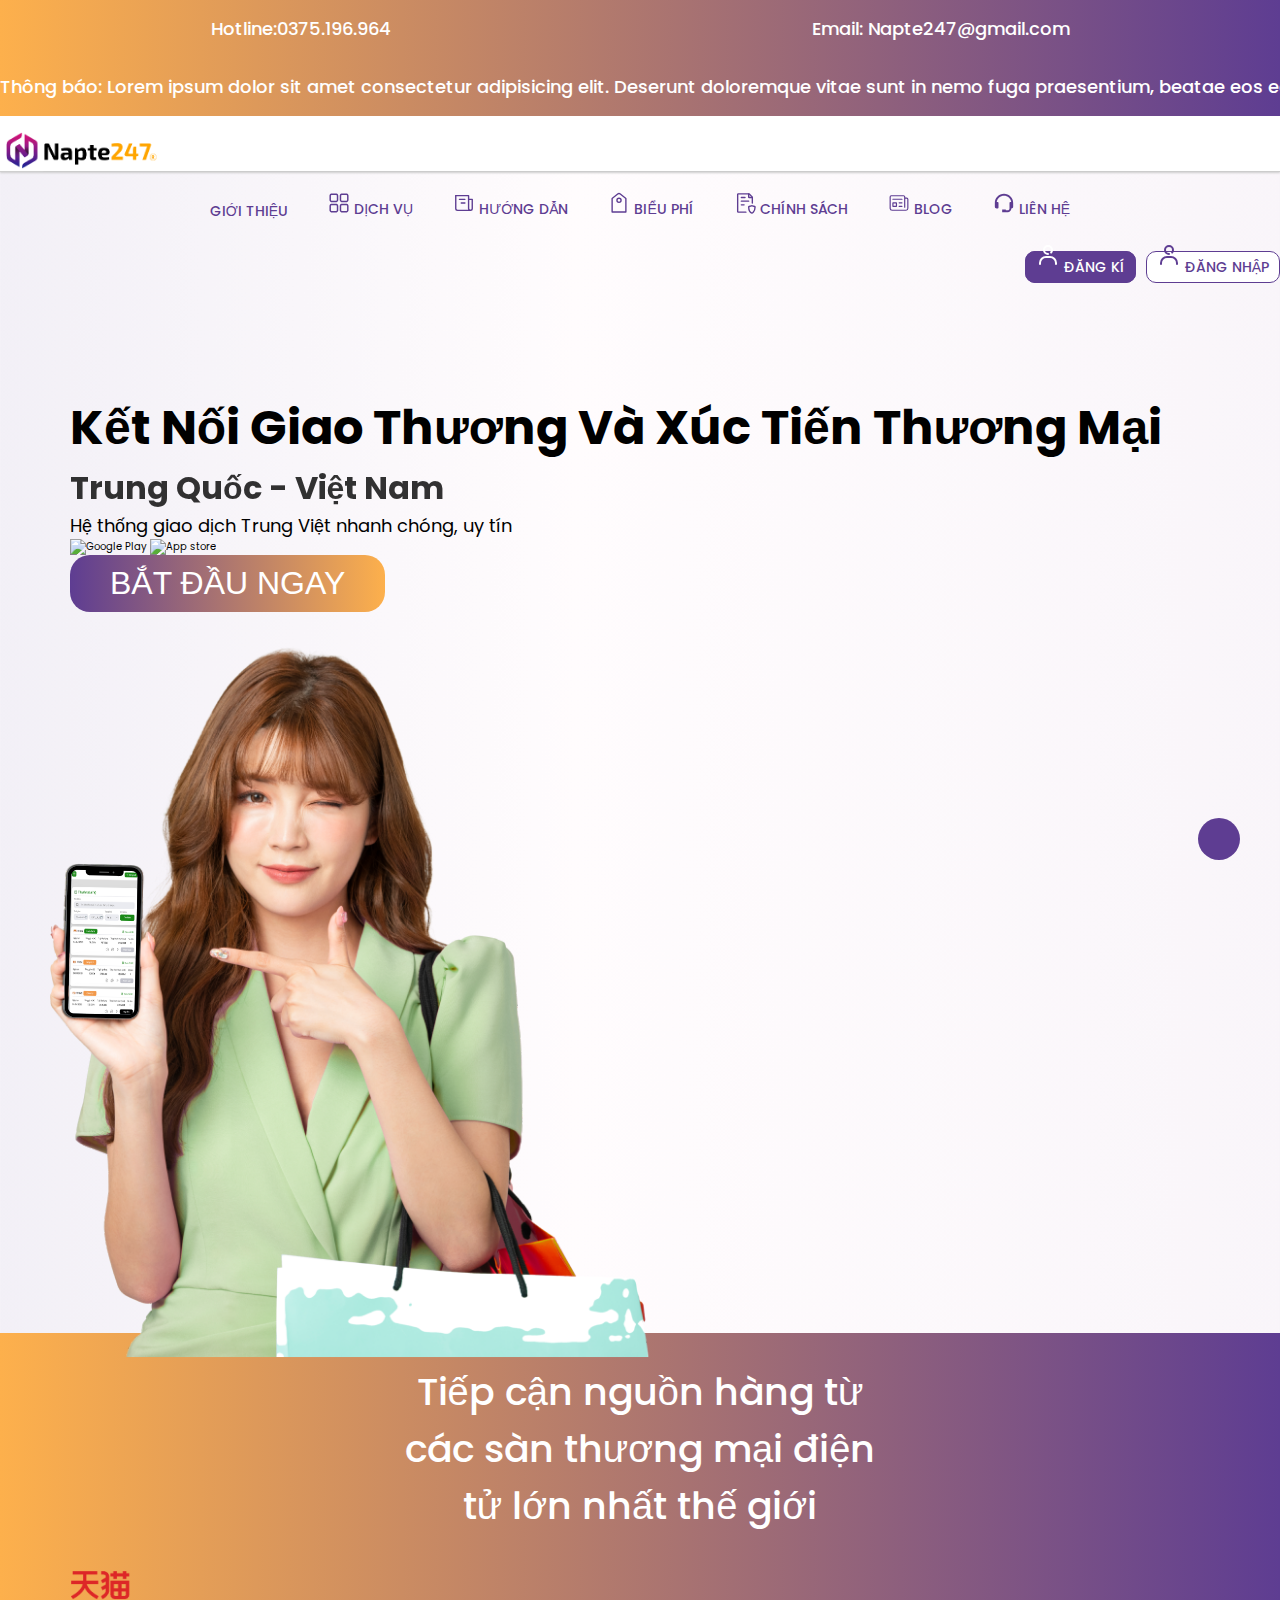
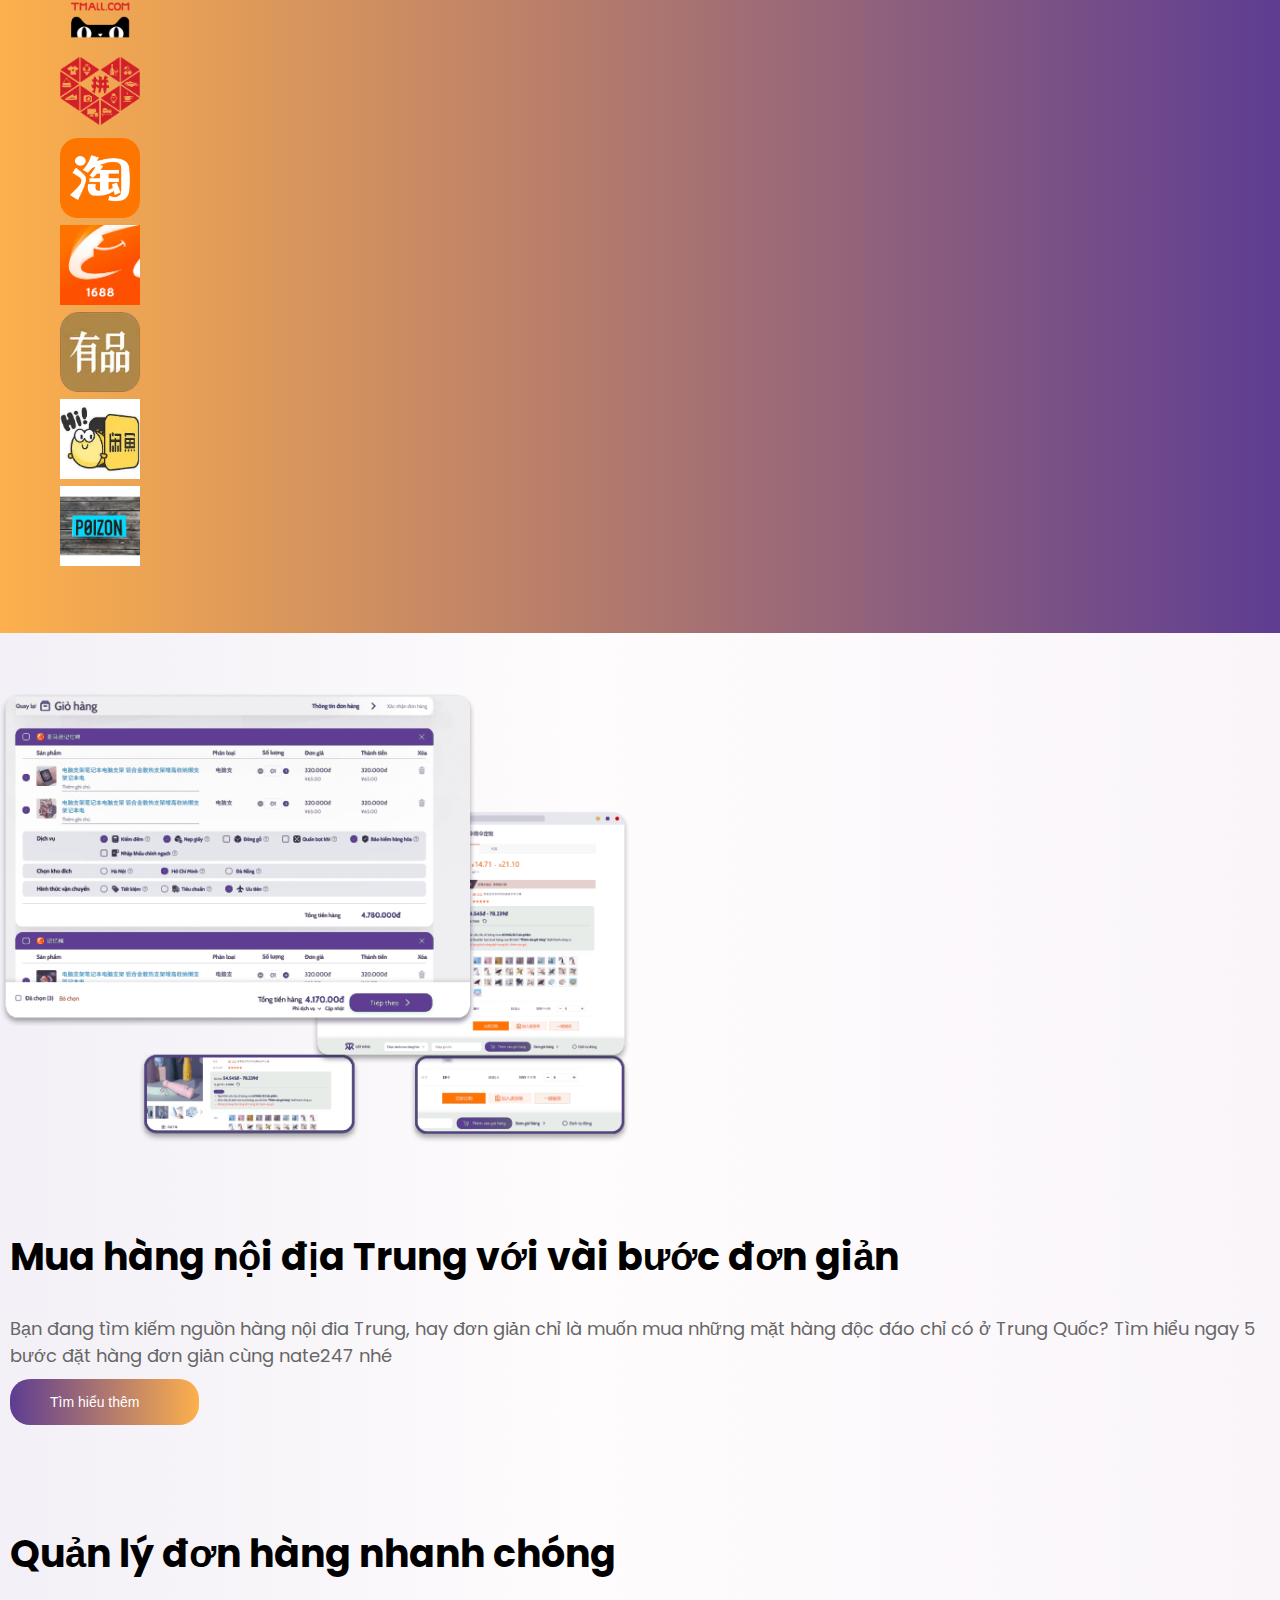
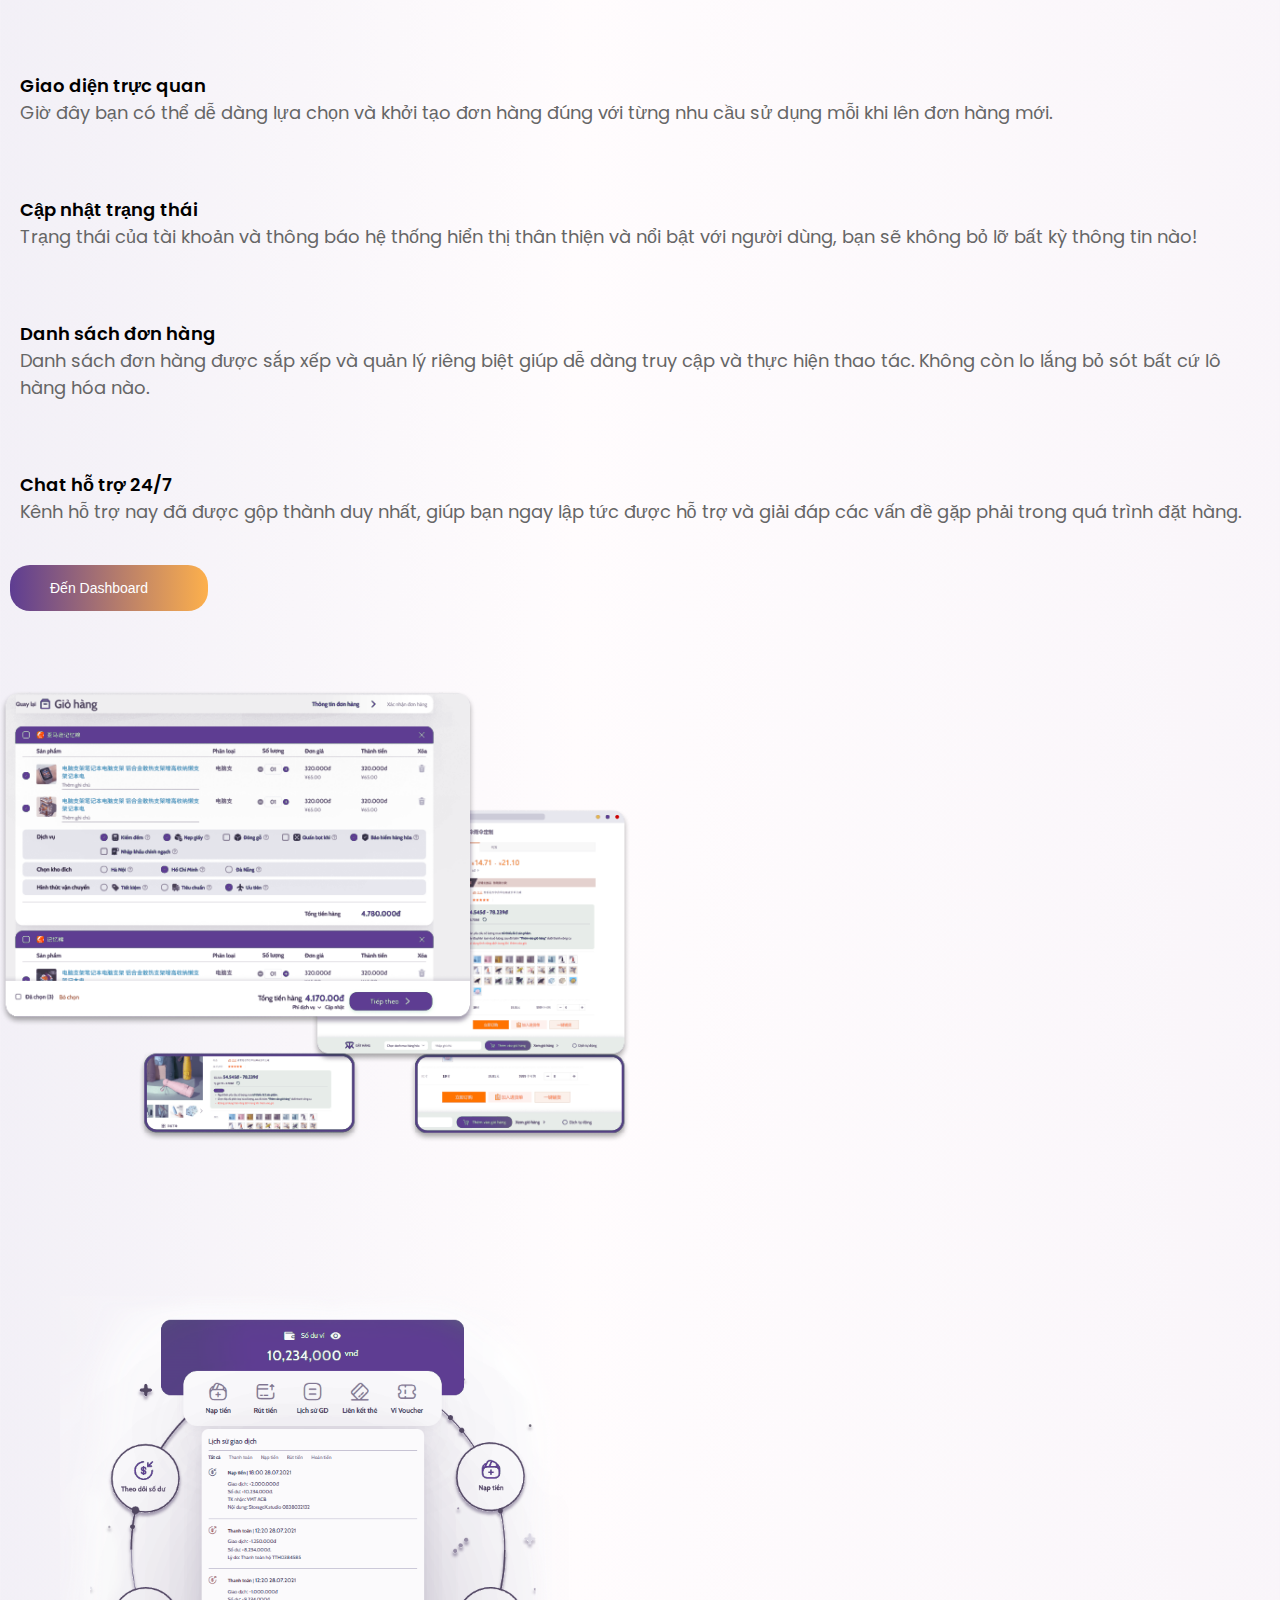
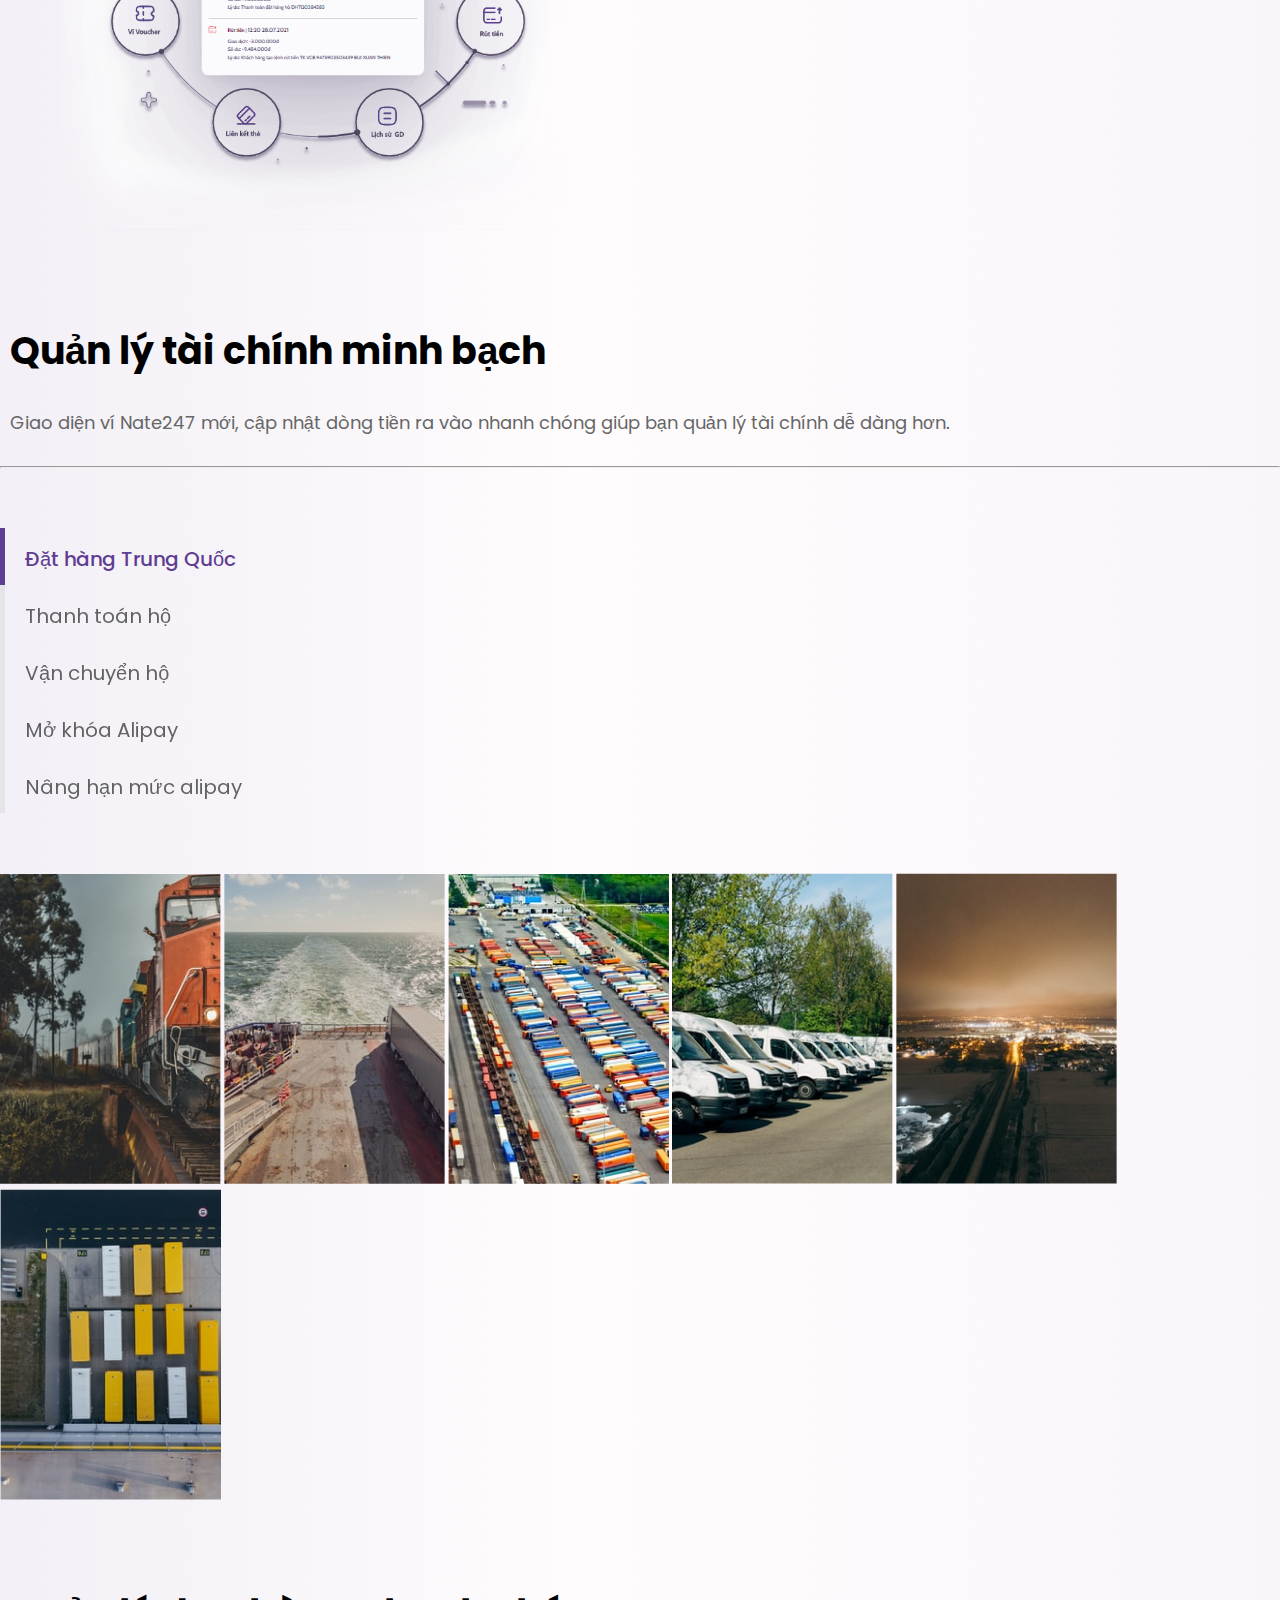
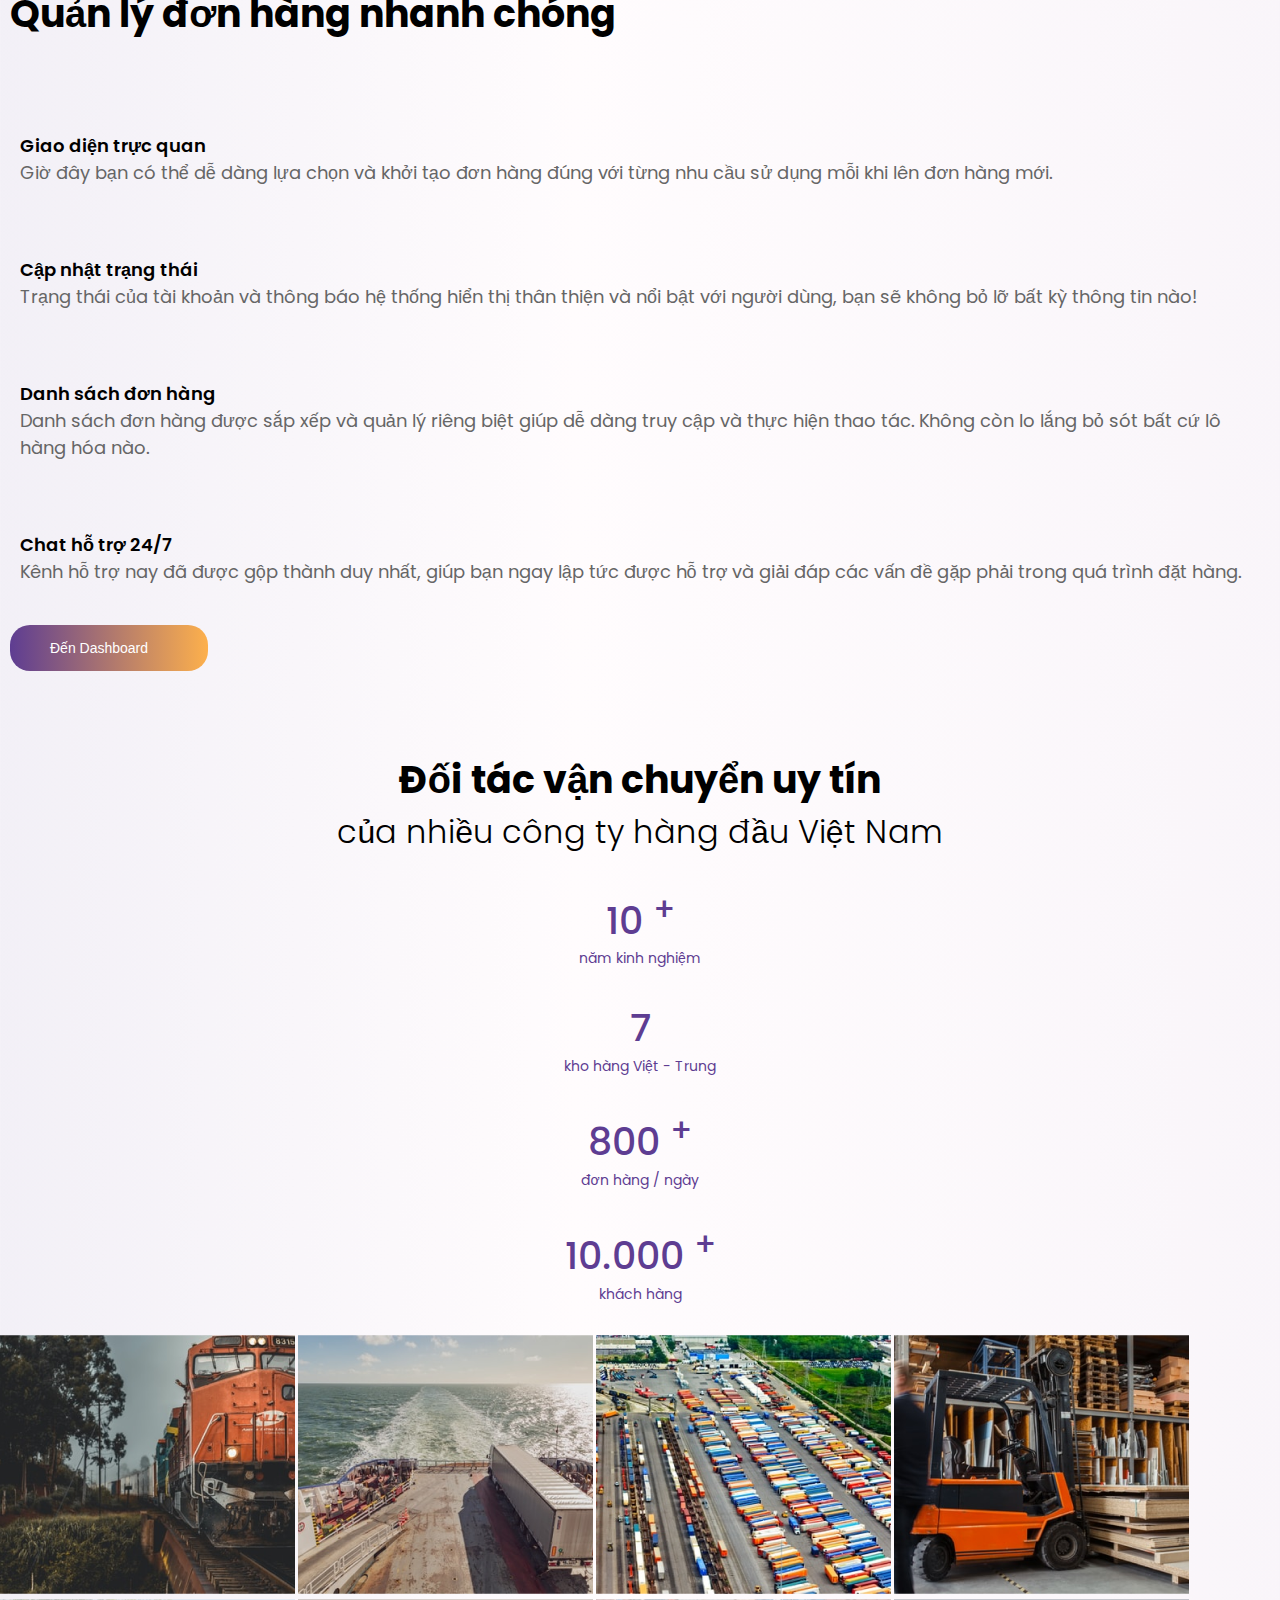
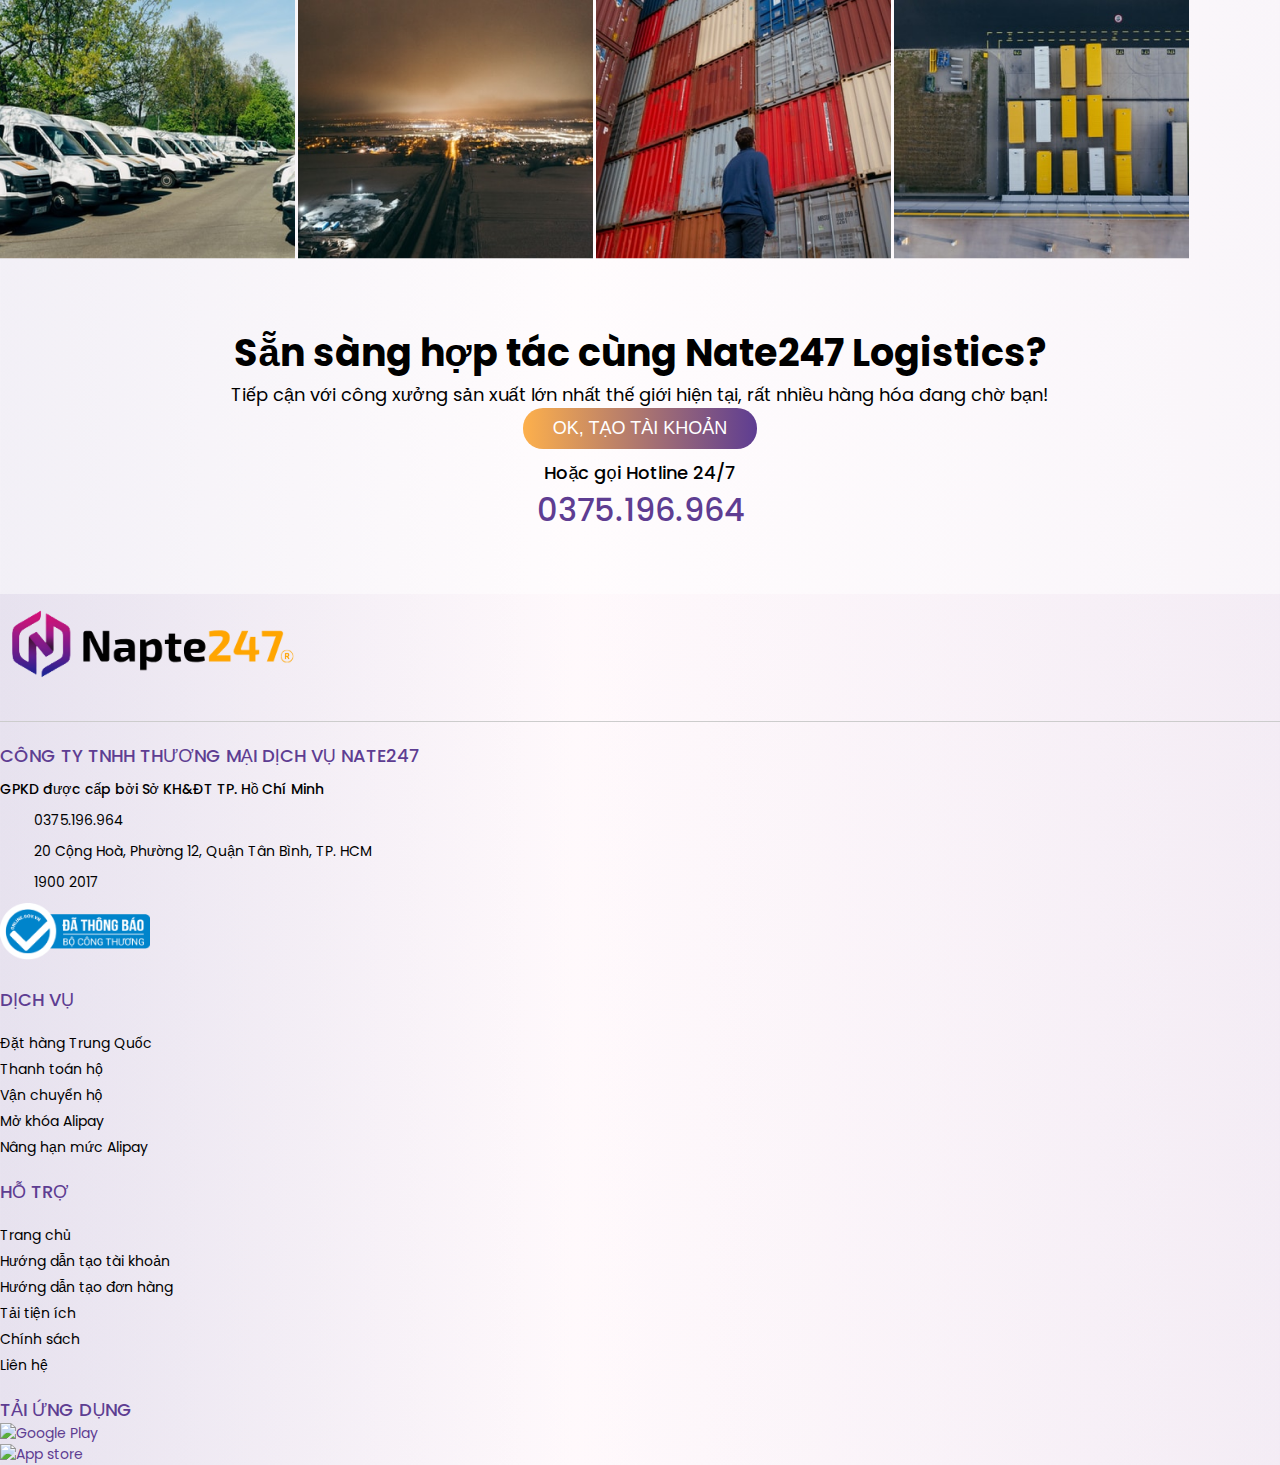
==== index.html @ e4c59990 "napte247" ====
<!DOCTYPE html>
<html lang="en">
<head>
    <meta charset="UTF-8">
    <meta name="viewport" content="width=device-width, initial-scale=1.0">
    <link rel="shortcut icon" href="/asset/img/favicon.svg" type="image/x-icon">
    <link href="https://cdn.jsdelivr.net/npm/bootstrap@5.0.2/dist/css/bootstrap.min.css" rel="stylesheet" integrity="sha384-EVSTQN3/azprG1Anm3QDgpJLIm9Nao0Yz1ztcQTwFspd3yD65VohhpuuCOmLASjC" crossorigin="anonymous">
    <link rel="stylesheet" href="https://cdnjs.cloudflare.com/ajax/libs/font-awesome/6.4.0/css/all.min.css" integrity="sha512-iecdLmaskl7CVkqkXNQ/ZH/XLlvWZOJyj7Yy7tcenmpD1ypASozpmT/E0iPtmFIB46ZmdtAc9eNBvH0H/ZpiBw==" crossorigin="anonymous" referrerpolicy="no-referrer" />
    <link rel="preconnect" href="https://fonts.googleapis.com">
    <link rel="preconnect" href="https://fonts.gstatic.com" crossorigin>
    <link href="https://fonts.googleapis.com/css2?family=Poppins:ital,wght@0,100;0,300;0,400;0,500;0,600;0,700;1,500;1,700&display=swap" rel="stylesheet">
    <link rel="stylesheet" href="asset/css/base.css">
    <link rel="stylesheet" href="asset/css/main.css">
    <link rel="stylesheet" href="asset/css/reponsive.css">
    <title>Napte 247</title>
</head>
<body>
    
        <header class="container-fluid">
            <div class="row">
                <div class="header__notification col-xl-4">    
                    <a class="header__sdt" href="tel:0375196964">Hotline:0375.196.964</a>
                    <a class="header__email" href="email:Napte247@gmail.com">Email: Napte247@gmail.com</a>
                </div> 
                <div class="header col-xl-8 ">
                    <div class="header__mess  ">
                        <div class="header__mess-title">
                            <span class="header__mess-icon"><i class="fa-solid fa-comment-dots fa-flip-horizontal"></i></span>
                            Thông báo:
                            <span id="header__mess-content">Lorem ipsum dolor sit amet consectetur adipisicing elit. Deserunt doloremque vitae sunt in nemo fuga praesentium, beatae eos eaque ab, quia inventore itaque incidunt impedit adipisci numquam id ipsa maiores ad enim delectus asperiores? Iste, fugiat. Ex voluptatum error, laboriosam incidunt harum iusto dolor accusamus tempora tenetur ut modi ipsam.</span>
                        </div>
                        
                    </div>
                    
                    
                </div>
                
            </div> 
                              
            </header>
            
                <nav class="container-fluid sticky-top pt-0">
                    <div class="row">
                        <div class="col-xl-2"> 
                            <a href="index.html" class="nav__logo ">
                                <img src="asset/img/Logo.svg" alt="Logo">
                            </a>
                        </div>
                        <div class="row div-nav col-xl-8" >
                            
                              <ul class="nav">
                                <li class="nav__list">
                                    <a href="#" class="nav__list-link">
                                        <span><i class="fa-solid fa-earth-americas"></i></span>
                                        <span>Giới Thiệu</span>
                                    </a>
                                </li>
                                <li class="nav__list">                  
                                    <a href="#" class="nav__list-link">
                                        <svg xmlns="http://www.w3.org/2000/svg" xmlns:xlink="http://www.w3.org/1999/xlink" aria-hidden="true" role="img" class="iconify iconify--radix-icons" width="1em" height="1em" preserveAspectRatio="xMidYMid meet" viewBox="0 0 15 15" data-icon="radix-icons:dashboard" data-inline="false" style="color:var(--primary-color); width: 22px; height: 22px;"><path fill="var(--primary-color)" fill-rule="evenodd" d="M2.8 1h-.05c-.229 0-.426 0-.6.041A1.5 1.5 0 0 0 1.04 2.15c-.04.174-.04.37-.04.6v2.5c0 .229 0 .426.041.6A1.5 1.5 0 0 0 2.15 6.96c.174.04.37.04.6.04h2.5c.229 0 .426 0 .6-.041A1.5 1.5 0 0 0 6.96 5.85c.04-.174.04-.37.04-.6v-2.5c0-.229 0-.426-.041-.6A1.5 1.5 0 0 0 5.85 1.04C5.676 1 5.48 1 5.25 1H2.8Zm-.417 1.014c.043-.01.11-.014.417-.014h2.4c.308 0 .374.003.417.014a.5.5 0 0 1 .37.37c.01.042.013.108.013.416v2.4c0 .308-.003.374-.014.417a.5.5 0 0 1-.37.37C5.575 5.996 5.509 6 5.2 6H2.8c-.308 0-.374-.003-.417-.014a.5.5 0 0 1-.37-.37C2.004 5.575 2 5.509 2 5.2V2.8c0-.308.003-.374.014-.417a.5.5 0 0 1 .37-.37ZM9.8 1h-.05c-.229 0-.426 0-.6.041A1.5 1.5 0 0 0 8.04 2.15c-.04.174-.04.37-.04.6v2.5c0 .229 0 .426.041.6A1.5 1.5 0 0 0 9.15 6.96c.174.04.37.04.6.04h2.5c.229 0 .426 0 .6-.041a1.5 1.5 0 0 0 1.11-1.109c.04-.174.04-.37.04-.6v-2.5c0-.229 0-.426-.041-.6a1.5 1.5 0 0 0-1.109-1.11c-.174-.04-.37-.04-.6-.04H9.8Zm-.417 1.014c.043-.01.11-.014.417-.014h2.4c.308 0 .374.003.417.014a.5.5 0 0 1 .37.37c.01.042.013.108.013.416v2.4c0 .308-.004.374-.014.417a.5.5 0 0 1-.37.37c-.042.01-.108.013-.416.013H9.8c-.308 0-.374-.003-.417-.014a.5.5 0 0 1-.37-.37C9.004 5.575 9 5.509 9 5.2V2.8c0-.308.003-.374.014-.417a.5.5 0 0 1 .37-.37ZM2.75 8h2.5c.229 0 .426 0 .6.041A1.5 1.5 0 0 1 6.96 9.15c.04.174.04.37.04.6v2.5c0 .229 0 .426-.041.6a1.5 1.5 0 0 1-1.109 1.11c-.174.04-.37.04-.6.04h-2.5c-.229 0-.426 0-.6-.041a1.5 1.5 0 0 1-1.11-1.109c-.04-.174-.04-.37-.04-.6v-2.5c0-.229 0-.426.041-.6A1.5 1.5 0 0 1 2.15 8.04c.174-.04.37-.04.6-.04Zm.05 1c-.308 0-.374.003-.417.014a.5.5 0 0 0-.37.37C2.004 9.425 2 9.491 2 9.8v2.4c0 .308.003.374.014.417a.5.5 0 0 0 .37.37c.042.01.108.013.416.013h2.4c.308 0 .374-.004.417-.014a.5.5 0 0 0 .37-.37c.01-.042.013-.108.013-.416V9.8c0-.308-.003-.374-.014-.417a.5.5 0 0 0-.37-.37C5.575 9.004 5.509 9 5.2 9H2.8Zm7-1h-.05c-.229 0-.426 0-.6.041A1.5 1.5 0 0 0 8.04 9.15c-.04.174-.04.37-.04.6v2.5c0 .229 0 .426.041.6a1.5 1.5 0 0 0 1.109 1.11c.174.041.371.041.6.041h2.5c.229 0 .426 0 .6-.041a1.5 1.5 0 0 0 1.109-1.109c.041-.174.041-.371.041-.6V9.75c0-.229 0-.426-.041-.6a1.5 1.5 0 0 0-1.109-1.11c-.174-.04-.37-.04-.6-.04H9.8Zm-.417 1.014c.043-.01.11-.014.417-.014h2.4c.308 0 .374.003.417.014a.5.5 0 0 1 .37.37c.01.042.013.108.013.416v2.4c0 .308-.004.374-.014.417a.5.5 0 0 1-.37.37c-.042.01-.108.013-.416.013H9.8c-.308 0-.374-.004-.417-.014a.5.5 0 0 1-.37-.37C9.004 12.575 9 12.509 9 12.2V9.8c0-.308.003-.374.014-.417a.5.5 0 0 1 .37-.37Z" clip-rule="evenodd"></path></svg>
                                        <span>Dịch Vụ</span>
                                    </a>
                                    <ul class="nav__list-down">
                                        <li class="nav__list-item"><a href="asset/page/dathangtq.html">Đặt Hàng Trung Quốc</a></li>
                                        <li class="nav__list-item"><a href="asset//page/thanhtoanho.html">Thanh Toán Hộ</a></li>
                                        <li class="nav__list-item"><a href="#">Vận Chuyển Hộ</a></li>
                                        <li class="nav__list-item"><a href="#">Mở Khóa Alipay</a></li>
                                        <li class="nav__list-item"><a href="#">Nâng hạn mức Alipay</a></li>
                                    </ul>
                                </li>
                                <li class="nav__list">
                                    <a href="#" class="nav__list-link">
                                        <svg xmlns="http://www.w3.org/2000/svg" xmlns:xlink="http://www.w3.org/1999/xlink" aria-hidden="true" role="img" class="iconify iconify--iconamoon" width="1em" height="1em" preserveAspectRatio="xMidYMid meet" viewBox="0 0 24 24" data-icon="iconamoon:news-light" data-inline="false" style="color:#fff; width: 22px; height: 22px;"><g fill="none" stroke="var(--primary-color)" stroke-linecap="round" stroke-linejoin="round" stroke-width="1.5"><path d="M3 4v14a2 2 0 0 0 2 2h14a2 2 0 0 0 2-2V8h-4"></path><path d="M3 4h14v14a2 2 0 0 0 2 2v0M13 8H7m6 4H9"></path></g></svg>
                                        <span>Hướng Dẫn</span>
                                    </a>
                                    <ul class="nav__list-down">
                                        <li class="nav__list-item"><a href="#">Sử Dụng Công Cụ Đặt Hàng</a></li>
                                        <li class="nav__list-item"><a href="#">Quy Trình Đặt Hàng</a></li>
                                        <li class="nav__list-item"><a href="#">Các Bước Thanh Toán Hộ</a></li>
                                    </ul>
                                </li>
                                <li class="nav__list">
                                    <a href="" class="nav__list-link">
                                        <svg xmlns="http://www.w3.org/2000/svg" xmlns:xlink="http://www.w3.org/1999/xlink" aria-hidden="true" role="img" class="iconify iconify--ep" width="1em" height="1em" preserveAspectRatio="xMidYMid meet" viewBox="0 0 1024 1024" data-icon="ep:price-tag" data-inline="false" style="color:var(--primary-color); width: 22px; height: 22px;"><path fill="var(--primary-color)" d="M224 318.336V896h576V318.336L552.512 115.84a64 64 0 0 0-81.024 0L224 318.336zM593.024 66.304l259.2 212.096A32 32 0 0 1 864 303.168V928a32 32 0 0 1-32 32H192a32 32 0 0 1-32-32V303.168a32 32 0 0 1 11.712-24.768l259.2-212.096a128 128 0 0 1 162.112 0z"></path><path fill="currentColor" d="M512 448a64 64 0 1 0 0-128a64 64 0 0 0 0 128zm0 64a128 128 0 1 1 0-256a128 128 0 0 1 0 256z"></path></svg>
                                        <span>Biểu Phí</span>
                                    </a>
                                    <ul class="nav__list-down">
                                        <li class="nav__list-item"><a href="#">Thanh Toán Hộ</a></li>
                                        <li class="nav__list-item"><a href="#">Vận Chuyển Hộ</a></li>
                                        <li class="nav__list-item"><a href="#">Phí Nẹp Giấy, Đóng Gỗ</a></li>
                                        <li class="nav__list-item"><a href="#">Phí Kiểm Đếm, Bảo Hiểm</a></li>
                                    </ul>
                                </li>
                                <li class="nav__list">
                                    <a href="" class="nav__list-link">
                                        <svg xmlns="http://www.w3.org/2000/svg" xmlns:xlink="http://www.w3.org/1999/xlink" aria-hidden="true" role="img" class="iconify iconify--iconoir" width="1em" height="1em" preserveAspectRatio="xMidYMid meet" viewBox="0 0 24 24" data-icon="iconoir:privacy-policy" data-inline="false" style="color:var(--primary-color); width: 22px; height: 22px;"><g fill="none" stroke="var(--primary-color)" stroke-linecap="round" stroke-linejoin="round" stroke-width="1.5"><path d="M20 12V5.749a.6.6 0 0 0-.176-.425l-3.148-3.148A.6.6 0 0 0 16.252 2H4.6a.6.6 0 0 0-.6.6v18.8a.6.6 0 0 0 .6.6H13M8 10h8M8 6h4m-4 8h3"></path><path d="M16 2v3.4a.6.6 0 0 0 .6.6H20m-.008 9.125l2.556.649c.266.068.453.31.445.584C22.821 22.116 19.5 23 19.5 23s-3.321-.884-3.493-6.642a.588.588 0 0 1 .445-.584l2.556-.649c.323-.082.661-.082.984 0Z"></path></g></svg>
                                        <span>Chính Sách</span>
                                    </a>
                                    <ul class="nav__list-down">
                                        <li class="nav__list-item"><a href="#">Chính Sách Vận Chuyển</a></li>
                                        <li class="nav__list-item"><a href="#">Chính Sách Thanh Toán Hộ</a></li>
                                        <li class="nav__list-item"><a href="#">Chính Sách Bảo Mật</a></li>
                                        <li class="nav__list-item"><a href="#">Chính Sách Đặt Hàng</a></li>
                                    </ul>
                                </li>
                                <li class="nav__list">
                                    <a href="" class="nav__list-link">
                                        <svg xmlns="http://www.w3.org/2000/svg" xmlns:xlink="http://www.w3.org/1999/xlink" aria-hidden="true" role="img" class="iconify iconify--fluent" width="1em" height="1em" preserveAspectRatio="xMidYMid meet" viewBox="0 0 28 28" data-icon="fluent:news-28-regular" data-inline="false" style="color:var(--primary-color); width: 22px; height: 22px;"><path fill="var(--primary-color)" d="M22.75 24H5.25a3.25 3.25 0 0 1-3.245-3.066L2 20.75V6.25a2.25 2.25 0 0 1 2.096-2.245L4.25 4h15.5a2.25 2.25 0 0 1 2.245 2.096L22 6.25V7h1.75a2.25 2.25 0 0 1 2.245 2.096L26 9.25v11.5a3.25 3.25 0 0 1-3.066 3.245L22.75 24H5.25h17.5Zm-17.5-1.5h17.5a1.75 1.75 0 0 0 1.744-1.607l.006-.143V9.25a.75.75 0 0 0-.648-.743L23.75 8.5H22v10.75a.75.75 0 0 1-.648.743L21.25 20a.75.75 0 0 1-.743-.648l-.007-.102v-13a.75.75 0 0 0-.648-.743L19.75 5.5H4.25a.75.75 0 0 0-.743.648L3.5 6.25v14.5a1.75 1.75 0 0 0 1.606 1.744l.144.006h17.5h-17.5Zm4.996-9.496c.69 0 1.25.56 1.25 1.25v3.496c0 .69-.56 1.25-1.25 1.25H6.75c-.69 0-1.25-.56-1.25-1.25v-3.496c0-.69.56-1.25 1.25-1.25h3.496ZM14.25 17.5h3.496a.75.75 0 0 1 .102 1.493l-.102.007H14.25a.75.75 0 0 1-.102-1.493l.102-.007h3.496h-3.496Zm-4.253-2.996H7V17.5h2.997v-2.996Zm4.253-1.5h3.496a.75.75 0 0 1 .102 1.493l-.102.007H14.25a.75.75 0 0 1-.102-1.494l.102-.006h3.496h-3.496ZM6.246 8.497h11.5a.75.75 0 0 1 .102 1.493l-.102.007h-11.5a.75.75 0 0 1-.101-1.493l.101-.007h11.5h-11.5Z"></path></svg>
                                        <span>Blog</span>
                                    </a>
                                </li>
                                <li class="nav__list">
                                    <a href="" class="nav__list-link">
                                        <svg xmlns="http://www.w3.org/2000/svg" xmlns:xlink="http://www.w3.org/1999/xlink" aria-hidden="true" role="img" class="iconify iconify--bx" width="1em" height="1em" preserveAspectRatio="xMidYMid meet" viewBox="0 0 24 24" data-icon="bx:support" data-inline="false" style="color:var(--primary-color); width: 22px; height: 22px;"><path fill="var(--primary-color)" d="M12 2C6.486 2 2 6.486 2 12v4.143C2 17.167 2.897 18 4 18h1a1 1 0 0 0 1-1v-5.143a1 1 0 0 0-1-1h-.908C4.648 6.987 7.978 4 12 4s7.352 2.987 7.908 6.857H19a1 1 0 0 0-1 1V18c0 1.103-.897 2-2 2h-2v-1h-4v3h6c2.206 0 4-1.794 4-4c1.103 0 2-.833 2-1.857V12c0-5.514-4.486-10-10-10z"></path></svg>
                                        <span>Liên Hệ</span>
                                    </a>
                                </li>   
                              </ul> 
                              </div>
                              <div class="nav-login col-xl-2">
                                  <div class="account-dk">
                                      <a><svg xmlns="http://www.w3.org/2000/svg" width="24" height="24" viewBox="0 0 24 24"><g fill="none" stroke="currentColor" stroke-dasharray="28" stroke-dashoffset="28" stroke-linecap="round" stroke-width="2"><path d="M4 21V20C4 16.6863 6.68629 14 10 14H14C17.3137 14 20 16.6863 20 20V21"><animate fill="freeze" attributeName="stroke-dashoffset" dur="0.4s" values="28;0"/></path><path d="M12 11C9.79086 11 8 9.20914 8 7C8 4.79086 9.79086 3 12 3C14.2091 3 16 4.79086 16 7C16 9.20914 14.2091 11 12 11Z"><animate fill="freeze" attributeName="stroke-dashoffset" begin="0.5s" dur="0.4s" values="28;0"/></path></g></svg>
                                          Đăng kí</a>
                                  </div>
                                  <div class="account-dn">
                                      
                                      <a>
                                        <svg xmlns="http://www.w3.org/2000/svg" width="24" height="24" viewBox="0 0 24 24"><g fill="none" stroke="currentColor" stroke-dasharray="28" stroke-dashoffset="28" stroke-linecap="round" stroke-width="2"><path d="M4 21V20C4 16.6863 6.68629 14 10 14H14C17.3137 14 20 16.6863 20 20V21"><animate fill="freeze" attributeName="stroke-dashoffset" dur="0.4s" values="28;0"/></path><path d="M12 11C9.79086 11 8 9.20914 8 7C8 4.79086 9.79086 3 12 3C14.2091 3 16 4.79086 16 7C16 9.20914 14.2091 11 12 11Z"><animate fill="freeze" attributeName="stroke-dashoffset" begin="0.5s" dur="0.4s" values="28;0"/></path></g></svg>
                                          Đăng Nhập</a>
                                  </div>
                        </div>
                    </div>
                    
                    
                  </nav>
        
        
        <section class="sec-banner">
            <div class="container">
                <div class="row">
                    <div class="col-xl-6  col-sm-12 banner-content ">
                        <h1 class="mt-5 fw-bold"> Kết Nối Giao Thương Và Xúc Tiến Thương Mại</h1>
                        <h3 class="mt-3">Trung Quốc - Việt Nam</h3>
                        <p>Hệ thống giao dịch Trung Việt nhanh chóng, uy tín</p>
                        <div class="my-4">
                            <img src="https://static.vecteezy.com/system/resources/previews/012/871/364/original/google-play-store-download-button-in-white-colors-download-on-the-google-play-store-free-png.png" alt="Google Play">
                            <img src="https://static.vecteezy.com/system/resources/previews/012/871/374/non_2x/app-store-download-button-in-white-colors-download-on-the-apple-app-store-free-png.png" alt="App store">
                        </div>
                        <button>Bắt Đầu Ngay <i class="fa-solid fa-arrow-right"></i></button>
                    </div>
                    <div class="col-xl-6 col-sm-12 banner-img p-5">
                        <img src="/asset/img/sec-banener.svg" alt="banner image">
                    </div>
                </div>
            </div>
            
        </section>
        <section class="sec-partner">
            <div class="container ">
                <div class="row">
                    <h2>Tiếp cận nguồn hàng từ các sàn thương mại điện tử lớn nhất thế giới</h2>                  
                </div>
                <ul class="row sec-partner-ct">
                    <li class="col-xl-1  "><a href="#"><img src="/asset/img/sec-partner/36148500-2b70-4d24-a7b1-c79c8afa930e7685b704-3e70-4bee-a435-5d4269665078.png" alt=""></a></li>
                    <li class="col-xl-1  "><a href="#"><img src="asset/img/sec-partner/39604aa9-0e44-47dc-a2e4-a6864c50ef90762f101d-f8bc-4efa-917a-fd638d87e2aa.png" alt=""></a></li>
                    <li class="col-xl-1  "><a href="#"><img src="asset/img/sec-partner/4b1b7b2f-6900-46b5-a6f8-5bf35c91c3738fd7d909-91d2-405f-b2a7-b242757df3a0.png" alt=""></a></li>
                    <li class="col-xl-1  "><a href="#"><img src="asset/img/sec-partner/637689d1-cf20-48fa-9cfb-d6ddd62c5b770d377e2c-9b7a-4b4f-aa3b-ba3bb19709f1.png" alt=""></a></li>
                    <li class="col-xl-1  "><a href="#"><img src="asset/img/sec-partner/77aa06cf-979c-44a5-8324-5666055d607c94d935bd-99d2-4094-b450-11cc8313b0dc.png" alt=""></a></li>
                    <li class="col-xl-1  "><a href="#"><img src="asset/img/sec-partner/f655f30b-7197-420a-8af8-7c1601deaa23c6d59526-c51c-4b9f-a896-aa61cd3f2888.jpeg" alt=""></a></li>
                    <li class="col-xl-1  "><a href="#"><img src="asset/img/sec-partner/fd2aa688-e73c-44cf-8d1f-ee550b56a0ede90a2d46-e9a5-4b0f-873b-287b9d974bd6.jpeg" alt=""></a></li>
                </ul>
            </div>
        </section>

        <section class="sec-quanli">
            <div class="container">
                <div class="row">
                    <div class="col-xl-5 sec-img">
                        <img src="asset/img/sec-quanli.webp" alt="">
                    </div>
                    <div class="col-xl-2"></div>
                    <div class="col-xl-5 sec-content">
                        <h2>Mua hàng nội địa Trung với vài bước đơn giản</h2>
                        <p>Bạn đang tìm kiếm nguồn hàng nội đia Trung, hay đơn giản chỉ là muốn mua những mặt hàng độc đáo chỉ có ở Trung Quốc? Tìm hiểu ngay 5 bước đặt hàng đơn giản cùng nate247 nhé</p>
                        <button>Tìm hiểu thêm <i class="fa-solid fa-chevron-right"></i></button>
                    </div>
                </div>
                <div class="row">
                    <div class="sec-content col-xl-6">
                        <h2>Quản lý đơn hàng nhanh chóng</h2>
                        <div class="sec-content-item">
                            <ul class="row">
                                <li class="col-xl-6">Giao diện trực quan
                                    <p>Giờ đây bạn có thể dễ dàng lựa chọn và khởi tạo đơn hàng đúng với từng nhu cầu sử dụng mỗi khi lên đơn hàng mới.</p>
                                </li>
                                <li class="col-xl-6">Cập nhật trạng thái
                                    <p>Trạng thái của tài khoản và thông báo hệ thống hiển thị thân thiện và nổi bật với người dùng, bạn sẽ không bỏ lỡ bất kỳ thông tin nào!</p>
                                </li>
                                <li class="col-xl-6">Danh sách đơn hàng
                                    <p>Danh sách đơn hàng được sắp xếp và quản lý riêng biệt giúp dễ dàng truy cập và thực hiện thao tác. Không còn lo lắng bỏ sót bất cứ lô hàng hóa nào.</p>
                                </li>
                                <li class="col-xl-6">Chat hỗ trợ 24/7
                                    <p>Kênh hỗ trợ nay đã được gộp thành duy nhất, giúp bạn ngay lập tức được hỗ trợ và giải đáp các vấn đề gặp phải trong quá trình đặt hàng.</p>
                                </li>
                            </ul>
                        </div>
                    <button>Đến Dashboard<i class="fa-solid fa-chevron-right"></i></button>

                    </div>
                    <div class="col-xl-1"></div>
                    <div class="col-xl-5 sec-img" >
                        <img src="asset/img/sec-quanli.webp" alt="">
                    </div>
                </div>
                <div class="row">
                    <div class="col-xl-5 sec-img">
                        <img src="asset/img/New Project.png" alt="">
                    </div>
                    <div class="col-xl-2"></div>
                    <div class="col-xl-5 mx-0 my-auto sec-content">
                        <h2>Quản lý tài chính minh bạch</h2>
                        <p>Giao diện ví Nate247 mới, cập nhật dòng tiền ra vào nhanh chóng giúp bạn quản lý tài chính dễ dàng hơn.</p>
                    </div>               
                </div>
            </div>

        </section>
        <hr>

        <div class="sec-dv-tabs">
            <div class="row">
                <div class="tabs col-xl-6 col-sm-12">
                    <div class="tab-item active">
                      Đặt hàng Trung Quốc
                      
                    </div>
                    <div class="tab-item">
                      Thanh toán hộ
                      
                    </div>
                    <div class="tab-item">
                        Vận chuyển hộ
                        
                    </div>
                    <div class="tab-item">
                        Mở khóa Alipay
                     </div>   
                    <div class="tab-item">
                        
                        Nâng hạn mức alipay
                  </div>
    
                  <div class="tab-content col-xl-6 col-sm-12">
                    <div class="tab-pane active">
                        <img src="asset/img/Logo.svg" alt="">
                      <p>Napte247 - đối tác đáng tin cậy của bạn trong việc nhập hàng Trung Quốc và vận chuyển về Việt Nam. Với dịch vụ đặt hàng từ các trang thương mại điện tử hàng đầu như Taobao, 1688, Tmall và nhiều trang nội địa khác, chúng tôi cam kết giúp bạn tiết kiệm chi phí và thời gian. Hãy liên hệ ngay với chúng tôi để được tư vấn và hỗ trợ!</p>
                    </div>
                    <div class="tab-pane">
                        <img src="asset/img/Logo.svg" alt="">
                      <p>Với Napte247, bạn có thể nạp tiền vào Alipay, Wechat, QQ, ngân hàng Trung Quốc và thanh toán hộ cho Taobao, 1688, Tmall một cách dễ dàng và tiện lợi. Bên cạnh đó, chúng tôi còn cung cấp dịch vụ mua tiền nhân dân tệ với tỉ giá cao nhất, giúp bạn tiết kiệm chi phí. Hãy liên hệ với chúng tôi để được hỗ trợ nhanh chóng và chuyên nghiệp</p>
                    </div>
                    <div class="tab-pane">
                        <img src="asset/img/Logo.svg" alt="">
                      <p>Lorem, ipsum dolor sit amet consectetur adipisicing elit. Iusto repellendus blanditiis quibusdam nihil quod recusandae. Magni sapiente rem excepturi culpa error repudiandae amet? Vitae, eos? Reprehenderit rerum explicabo temporibus esse fugit at suscipit, nam dolor, ad beatae laudantium expedita consequatur corrupti mollitia adipisci nobis. Autem optio illum ullam aliquid dolorem.</p>
                    </div>
                    <div class="tab-pane">
                        <img src="asset/img/Logo.svg" alt=""> 
                      <p>Lorem, ipsum dolor sit amet consectetur adipisicing elit. Iusto repellendus blanditiis quibusdam nihil quod recusandae. Magni sapiente rem excepturi culpa error repudiandae amet? Vitae, eos? Reprehenderit rerum explicabo temporibus esse fugit at suscipit, nam dolor, ad beatae laudantium expedita consequatur corrupti mollitia adipisci nobis. Autem optio illum ullam aliquid dolorem.</p>
                    </div>
                    <div class="tab-pane">
                        <img src="asset/img/Logo.svg" alt="">
                        <p>Lorem, ipsum dolor sit amet consectetur adipisicing elit. Iusto repellendus blanditiis quibusdam nihil quod recusandae. Magni sapiente rem excepturi culpa error repudiandae amet? Vitae, eos? Reprehenderit rerum explicabo temporibus esse fugit at suscipit, nam dolor, ad beatae laudantium expedita consequatur corrupti mollitia adipisci nobis. Autem optio illum ullam aliquid dolorem.</p>
                      </div>
                  </div>
            </div>
            <div class="tab-bg">
                <div class="tab-item-img">
                    <img src="asset/img/dv/1 (1).svg" alt="">
                  </div>
                  <div class="tab-item-img">                      
                    <img src="asset/img/dv/2 (1).svg" alt="">
                </div>
                <div class="tab-item-img">                        
                    <img src="asset/img/dv/3.svg" alt="">
                </div>
                <div class="tab-item-img">                        
                    <img src="asset/img/dv/4.svg" alt="">
                </div>
                <div class="tab-item-img">                        
                    <img src="asset/img/dv/5.svg" alt="">
                </div>
            </div>
            </div>
        </div>

        <section class="sec-quanli">
            <div class="container">

                <div class="row">
                    <div class="col-xl-7">
                        <div class="why-img">
                            <img src="asset/img/why/why-01.webp" alt="">
                            <img src="asset/img/why/why-02.webp" alt="">
                            <img src="asset/img/why/why-03.webp" alt="">
                            <img src="asset/img/why/why-04.webp" alt="">
                            <img src="asset/img/why/why-05.webp" alt="">
                            <img src="asset/img/why/why-06.webp" alt="">
                        </div>
                    </div>

                    <div class="col-xl-5 sec-content">
                        <h2>Quản lý đơn hàng nhanh chóng</h2>
                        <div class="sec-content-item">
                            <ul class="row">
                                <li class="col-xl-6">Giao diện trực quan
                                    <p>Giờ đây bạn có thể dễ dàng lựa chọn và khởi tạo đơn hàng đúng với từng nhu cầu sử dụng mỗi khi lên đơn hàng mới.</p>
                                </li>
                                <li class="col-xl-6">Cập nhật trạng thái
                                    <p>Trạng thái của tài khoản và thông báo hệ thống hiển thị thân thiện và nổi bật với người dùng, bạn sẽ không bỏ lỡ bất kỳ thông tin nào!</p>
                                </li>
                                <li class="col-xl-6">Danh sách đơn hàng
                                    <p>Danh sách đơn hàng được sắp xếp và quản lý riêng biệt giúp dễ dàng truy cập và thực hiện thao tác. Không còn lo lắng bỏ sót bất cứ lô hàng hóa nào.</p>
                                </li>
                                <li class="col-xl-6">Chat hỗ trợ 24/7
                                    <p>Kênh hỗ trợ nay đã được gộp thành duy nhất, giúp bạn ngay lập tức được hỗ trợ và giải đáp các vấn đề gặp phải trong quá trình đặt hàng.</p>
                                </li>
                            </ul>
                        </div>
                    <button>Đến Dashboard<i class="fa-solid fa-chevron-right"></i></button>
                    </div>
                </div>
            </div>
        </section>

        <section class="sec-visao container">
            <div class="row visao-title">
                <h2>Đối tác vận chuyển uy tín</h2>
                <p>của nhiều công ty hàng đầu Việt Nam</p>
            </div>
            <div class="row">
                <div class="col-3">
                    <div class="block-item">
                        <i class="fa-regular fa-gem"></i>
                        <p class="text-visao">
                            <span>10</span>
                            <sup>+</sup>
                        </p>
                        <p>năm kinh nghiệm</p>
                    </div>
                </div>
                <div class="col-3">
                    <div class="block-item">
                        <i class="fa-solid fa-warehouse"></i>
                        <p class="text-visao">
                            <span>7</span>
                        </p>
                        <p>kho hàng Việt - Trung</p>
                    </div>
                </div>
                <div class="col-3">
                    <div class="block-item">
                        <i class="fa-solid fa-receipt"></i>
                        <p class="text-visao">
                            <span>800</span>
                            <sup>+</sup>
                        </p>
                        <p>đơn hàng / ngày</p>
                    </div>
                </div>
                <div class="col-3">
                    <div class="block-item">
                        <i class="fa-regular fa-user"></i>
                        <p class="text-visao">
                            <span>10.000</span>
                            <sup>+</sup>
                        </p>
                        <p>khách hàng</p>
                    </div>
                </div>
            </div>
            <div class="visao-img row overflow-hidden">
                <img src="asset/img/visao/gallery-01.webp" alt="" class="col-xl-3 p-0">
                <img src="asset/img/visao/gallery-02.webp" alt="" class="col-xl-3 p-0">
                <img src="asset/img/visao/gallery-03.webp" alt="" class="col-xl-3 p-0">
                <img src="asset/img/visao/gallery-04.webp" alt="" class="col-xl-3 p-0">
                <img src="asset/img/visao/gallery-05.webp" alt="" class="col-xl-3 p-0">
                <img src="asset/img/visao/gallery-06.webp" alt="" class="col-xl-3 p-0">
                <img src="asset/img/visao/gallery-07.webp" alt="" class="col-xl-3 p-0">
                <img src="asset/img/visao/gallery-08.webp" alt="" class="col-xl-3 p-0">
            </div>
        </section>
    
        <section class="sec-lienhe mx-auto">
            <h2>Sẵn sàng hợp tác cùng Nate247 Logistics?</h2>
            <p>Tiếp cận với công xưởng sản xuất lớn nhất thế giới hiện tại, rất nhiều hàng hóa đang chờ bạn!</p>
            <button>OK, TẠO TÀI KHOẢN</button>
            <h3>Hoặc gọi Hotline 24/7</h3>
            <a href="tel:0375196964">0375.196.964</a>
        </section>
    
    
    <footer class="container-fluid">
        <div class="footer">
            <div class="row footer-header">
                <a href="#" class="col-xl-6 col-sm-12 footer-logo"><img src="asset/img/Logo.svg" alt="Logo nate247"></a>
                <div class="col-xl-4"></div>
                <ul class="col-xl-2 favicon-footer">
                    <li><a href="#"></a><i class="fa-brands fa-facebook"></i></li>
                    <li><a href="#"></a><i class="fa-brands fa-instagram"></i></li>
                    <li><a href="#"></a><i class="fa-brands fa-tiktok"></i></li>
                    <li><a href="#"></a><i class="fa-brands fa-youtube"></i></li>
                </ul>
            </div>
            <div class="row">           
                <ul class="col-xl-4 col-sm-12 footer-compady">
                    CÔNG TY TNHH THƯƠNG MẠI DỊCH VỤ NATE247
                    <li>GPKD được cấp bởi Sở KH&ĐT TP. Hồ Chí Minh</li>
                    <li>
                        <div>
                            <i class="fa-regular fa-file-lines"></i>
                        </div>
                        <span>0375.196.964</span>
                    </li>
                    <li>
                        <div>
                            <i class="fa-regular fa-map"></i>
                        </div>
                        <span>20 Cộng Hoà, Phường 12, Quận Tân Bình, TP. HCM</span>
                    </li>
                    <li>
                        <div>
                            <i class="fa-light fa-phone"></i>
                        </div>
                        <span>1900 2017</span>
                    </li>
                    <li><img src="asset/img/bct-logo.png" alt="Bộ Công Thương"  class="bct-img"></li>
                </ul>
                <ul class="col-xl-2  col-sm-3 footer-list">
                    DỊCH VỤ
                    <li>Đặt hàng Trung Quốc</li>
                    <li>Thanh toán hộ</li>
                    <li>Vận chuyển hộ</li>
                    <li>Mở khóa Alipay</li>
                    <li>Nâng hạn mức Alipay</li>
                </ul>
                <ul class="col-xl-2 col-sm-3 footer-list">
                    HỖ TRỢ
                    <li>Trang chủ</li>
                    <li>Hướng dẫn tạo tài khoản</li>
                    <li>Hướng dẫn tạo đơn hàng</li>
                    <li>Tải tiện ích</li>
                    <li>Chính sách</li>
                    <li>Liên hệ</li>
                </ul>
                <div class="qr-footer col-xl-2 col-sm-3">
                    TẢI ỨNG DỤNG
                    <img src="https://placehold.co/200" alt="">
                </div>
                <ul class="col-xl-2 col-sm-3 app-footer">  
                    <li>
                        <img src="https://static.vecteezy.com/system/resources/previews/012/871/364/original/google-play-store-download-button-in-white-colors-download-on-the-google-play-store-free-png.png" alt="Google Play">
                    </li>
                    <li>
                        <img src="https://static.vecteezy.com/system/resources/previews/012/871/374/non_2x/app-store-download-button-in-white-colors-download-on-the-apple-app-store-free-png.png" alt="App store">
                    </li>
                </ul>
            
            </div>
        </div>

    </footer>
    
    <div class="container ">
        <a  href="#" class="ontop-btn "><i class="fa-solid fa-arrow-up"></i></a>
    </div>
    <script src="https://cdn.jsdelivr.net/npm/bootstrap@5.0.2/dist/js/bootstrap.bundle.min.js" integrity="sha384-MrcW6ZMFYlzcLA8Nl+NtUVF0sA7MsXsP1UyJoMp4YLEuNSfAP+JcXn/tWtIaxVXM" crossorigin="anonymous"></script>    <script src="asset/JavaScript/main.js"></script>
    
</body>
</html>
---- asset/css/base.css ----
* {
    padding: 0;
    margin: 0;
    box-sizing: border-box;
    
}

html {
    font-family: 'Poppins', sans-serif;
    font-size: 62.5%;
}

:root {
    --primary-color: #5e3d92;
}

body {
    background: rgb(94,61,146);
    background: linear-gradient(90deg, rgba(94,61,146,0.08) 0%, rgba(255,215,233,0.08) 45%, rgba(180,131,188,0.08) 100%);
    max-width: 100vw;
    
}


a {
    font-size: 1.8rem;
    color: var(--primary-color);
    text-decoration: none;
    cursor: pointer;
}

a:hover {
    color: var(--primary-color);
    opacity: 0.7;
}

ul {
    padding-left: 0;
    list-style: none;
}

.sec-dv-tabs {
    width: 1366px;
    margin: 0 auto;
    margin-top: 60px;
    position: relative;
}
.tabs {
    display: flex;
    flex-direction: column;
  }
  .tabs .line {
    position: absolute;
    left: 0;
    top: 0;
    width: 0;
    height: 6px;
    /* background-color: #000000; */
    transition: all 0.2s ease;
  }
  .tab-item {
    min-width: 80px;
    padding: 16px 20px 11px 20px;
    font-size: 20px;
    text-align: left;
    color: #000;
    border-left: 5px solid #ddd;
    opacity: 0.6;
    cursor: pointer;
    transition: all 0.5s ease;

  }

  .tab-item-img {
    position: absolute;
    top :0;
    right: 0;
  }
  .tab-item-img img {
    width: 200px;margin: 5px;
  }
  
  .tab-item:hover {
    opacity: 1;
    color: #5e3d92;
    font-weight: 500;
    /* border-color: var(--primary-color); */
  }
  .tab-item.active {
    opacity: 1;
    border-left-color: #5e3d92;
    color: #5e3d92;
    font-weight: 500;
  }
  .tab-content {
    padding: 28px 0;
    display: none;
  }

  .tab-bg {
    background-image: url("/asset/img/dvbg.webp");
    position: absolute;
  }


  .tab-pane {
    color: #333;
    display: none;
  }
  .tab-pane.active {
    display: block;
  }
  .tab-pane p {
    font-size: 1.8rem;
    margin-bottom: 8px;
  }
  
  .tab-pane img {
    margin-bottom: 30px;
  }
---- asset/css/main.css ----
header {
  position: relative;
  top: 0;
  left: 0;
  overflow: hidden;
  background: -webkit-linear-gradient(right, #5e3d92 0%, #fdb04c 100%);
}
header div {
  justify-content: space-between;
}
header div .header {
  line-height: 58px;
}
header div .header .header__mess {
  overflow: hidden;
}
header div .header .header__mess .header__mess-title {
  white-space: nowrap;
  animation-name: messTitle;
  animation-duration: 40s;
  animation-iteration-count: infinite;
  font-size: 1.8rem;
  font-weight: 500;
  color: #fff;
}
header div .header .header__mess .header__mess-title .header__mess-icon {
  color: #fff;
}
header div .header .header__mess .header__mess-title #header__mess-content {
  color: #fff;
  white-space: nowrap;
}
header div .header__notification {
  line-height: 58px;
  display: flex;
  justify-content: space-around;
}
header div .header__notification a {
  color: #fff;
  font-weight: 500;
}

nav {
  height: 56px;
  padding: 5px 0;
  border-bottom: 1px solid #ccc;
  background-color: #fff;
  box-shadow: 0 1px 2px #ccc;
}
nav .nav__logo img {
  width: 160px;
  padding-top: 8px;
}
nav .div-nav {
  margin: 0 auto;
}
nav .div-nav .nav {
  display: flex;
  align-content: center;
  justify-content: center;
  flex-wrap: nowrap;
}
nav .div-nav .nav .nav__list:hover > .nav__list-down {
  display: block;
}
nav .div-nav .nav .nav__list {
  margin: 0 20px;
  position: relative;
  height: 100%;
  text-align: justify;
}
nav .div-nav .nav .nav__list .nav__list-link {
  text-decoration: none;
  font-weight: 500;
  line-height: 60px;
  text-transform: uppercase;
  font-size: 1.4rem;
}
nav .div-nav .nav .nav__list .nav__list-link i {
  font-size: 2rem;
  transform: translate(-2px, 4px);
}
nav .div-nav .nav .nav__list .nav__list-down {
  background-color: #fff;
  display: none;
  border: 1px solid #ccc;
  border-radius: 20px;
  border-top-left-radius: 0;
  padding-left: 0;
  width: 300px;
  min-height: 150px;
  box-shadow: 2px 8px 10px #ccc;
  position: absolute;
  top: 33px;
  left: 0;
  overflow: hidden;
  transition: display 1s;
  margin-top: 10px;
}
nav .div-nav .nav .nav__list .nav__list-down .nav__list-item {
  padding: 10px 20px;
  font-weight: 400;
}
nav .div-nav .nav .nav__list .nav__list-down .nav__list-item a {
  color: #000;
}
nav .div-nav .nav .nav__list .nav__list-down .nav__list-item:hover {
  background: -webkit-linear-gradient(left, #5e3d92 0%, #fdb04c 100%);
  cursor: pointer;
}
nav .div-nav .nav .nav__list .nav__list-down .nav__list-item:hover a {
  color: #fff;
  animation-name: textList;
  animation-duration: 0.3s;
  animation-timing-function: ease-in-out;
  animation-fill-mode: forwards;
}
nav .nav-login {
  display: flex;
  flex-direction: row;
  justify-content: end;
  flex-wrap: nowrap;
  line-height: 52px;
}
nav .nav-login .account-dk {
  padding-right: 10px;
}
nav .nav-login .account-dk a {
  background-color: #5e3d92;
  border-radius: 10px;
  padding: 5px 10px;
  color: #fff;
  font-weight: 500;
  text-transform: uppercase;
  font-size: 1.4rem;
  border: 1px solid #5e3d92;
}
nav .nav-login .account-dk a svg {
  margin-bottom: 5px;
}
nav .nav-login .account-dn a {
  background-color: #fff;
  border: 1px solid #5e3d92;
  border-radius: 10px;
  padding: 5px 10px;
  color: #5e3d92;
  font-weight: 500;
  font-size: 1.4rem;
  text-transform: uppercase;
}
nav .nav-login .account-dn a svg {
  margin-bottom: 5px;
}

@keyframes textList {
  0% {
    padding-left: 0;
  }
  100% {
    padding-left: 20px;
  }
}
@keyframes messTitle {
  0% {
    transform: translateX(100%);
  }
  100% {
    transform: translateX(-300%);
  }
}
.line {
  border-bottom: 1px solid #666;
  width: 100vw;
  position: absolute;
  bottom: 0;
  left: 0;
  z-index: -999;
}

footer {
  background: linear-gradient(90deg, rgba(94, 61, 146, 0.08) 0%, rgba(255, 215, 233, 0.08) 45%, rgba(180, 131, 188, 0.08) 100%);
  margin-top: 60px;
}
footer .footer {
  width: 1366px;
  margin: 0 auto;
  padding-top: 10px;
}
footer .footer .footer-header {
  border-bottom: 1px solid #ccc;
  padding: 0 0 10px;
}
footer .footer .footer-header .footer-logo img {
  width: 300px;
}
footer .footer .favicon-footer {
  display: flex;
  justify-content: space-around;
  align-items: end;
}
footer .footer .favicon-footer li:hover i {
  color: #5e3d92;
  cursor: pointer;
  transform: scale(1.1);
}
footer .footer .favicon-footer li {
  margin: 0 8px;
}
footer .footer .favicon-footer li i {
  color: #666;
  font-size: 3.2rem;
}
footer .footer .footer-compady li:first-child {
  color: #000;
  font-weight: 500;
}
footer .footer .footer-compady li {
  margin-top: 10px;
}
footer .footer .footer-compady li div {
  display: inline-block;
  width: 30px;
}
footer .footer .footer-compady li div i {
  color: #5e3d92;
  text-align: start;
}
footer .footer .footer-compady li span {
  color: #000;
}
footer .footer .footer-list li:first-child {
  margin-top: 20px;
}
footer .footer .footer-list li:hover {
  padding-left: 10px;
  transition: padding-left 0.3s;
  color: #5e3d92;
  font-weight: 500;
  cursor: pointer;
}
footer .footer .footer-list li {
  font-size: 1.4rem;
  color: #000;
  margin-top: 5px;
}
footer .footer ul {
  font-size: 1.8rem;
  font-weight: 500;
  color: #5e3d92;
  margin-top: 20px;
}
footer .footer ul li {
  font-size: 1.4rem;
  font-weight: 400;
}
footer .footer ul li img {
  width: 200px;
}
footer .footer ul li .bct-img {
  width: 150px;
}
footer .footer .qr-footer {
  font-size: 1.8rem;
  font-weight: 500;
  color: #5e3d92;
  margin-top: 20px;
}
footer .footer .qr-footer img {
  width: 180px;
  margin: 10px 0;
}
footer .footer .app-footer {
  margin: auto 0;
}

.sec-banner {
  padding-top: 60px;
  background-image: url("https://www.pngmart.com/files/13/Pattern-Transparent-Background.png");
  background-repeat: no-repeat;
  background-size: cover;
  background-position: center;
}
.sec-banner .banner-content {
  padding-top: 160px;
  padding-left: 70px;
}
.sec-banner .banner-content h1 {
  font-size: 4.8rem;
}
.sec-banner .banner-content h3 {
  font-size: 3.2rem;
  opacity: 0.8;
}
.sec-banner .banner-content p {
  font-size: 1.8rem;
}
.sec-banner .banner-content div img:hover {
  opacity: 0.6;
  transform: scale(1.1);
}
.sec-banner .banner-content div img {
  width: 200px;
  transition: 0.2;
}
.sec-banner .banner-content button:hover {
  background: -webkit-linear-gradient(right, #5e3d92 0%, #fdb04c 100%);
  padding-right: 80px;
}
.sec-banner .banner-content button:hover i {
  display: inline-block;
}
.sec-banner .banner-content button {
  background: -webkit-linear-gradient(left, #5e3d92 0%, #fdb04c 100%);
  border: none;
  border-radius: 20px;
  padding: 5px 10px;
  color: #fff;
  font-weight: 500;
  font-size: 3.2rem;
  text-transform: uppercase;
  padding: 10px 40px;
  transition: padding-right 0.6s;
  position: relative;
}
.sec-banner .banner-content button i {
  display: none;
  font-weight: 700;
  text-align: end;
  margin-right: 20px;
  font-size: 3.2rem;
  line-height: 68px;
  position: absolute;
  top: 0;
  right: 0;
}
.sec-banner .banner-img img {
  width: 600px;
  transform: translate(50px, 30px);
}

.sec-partner {
  background: -webkit-linear-gradient(right, #5e3d92 0%, #fdb04c 100%);
  padding: 30px;
}
.sec-partner div div {
  width: 40vw;
  margin: 0 auto;
  text-align: center;
}
.sec-partner div div h2 {
  font-size: 3.8rem;
  font-weight: 500;
  color: #fff;
}
.sec-partner div ul {
  margin: 30px 0;
  justify-content: center;
}
.sec-partner div ul li:hover {
  transform: scale(1.5);
}
.sec-partner div ul li {
  transition: transform 0.4s;
  margin: 0 30px;
}
.sec-partner div ul li a img {
  width: 80px;
}

.sec-quanli {
  margin-top: 60px;
}
.sec-quanli div {
  margin-top: 60px;
}
.sec-quanli div div .sec-img {
  margin: auto 0;
}
.sec-quanli div div .sec-img img:hover {
  transform: scale(1.1);
  cursor: pointer;
}
.sec-quanli div div .sec-img img {
  transition: 0.4s;
  width: 630px;
}
.sec-quanli div .sec-content {
  padding: 20px 0px 20px 10px;
}
.sec-quanli div .sec-content h2 {
  font-size: 3.8rem;
  font-weight: 700;
  color: #000;
  margin-bottom: 30px;
}
.sec-quanli div .sec-content .seccontent-item {
  padding: 20px;
}
.sec-quanli div .sec-content li {
  font-size: 1.8rem;
  font-weight: 600;
  padding: 30px;
  padding-left: 10px;
}
.sec-quanli div .sec-content p {
  font-size: 1.8rem;
  color: #666;
  margin-bottom: 10px;
  font-weight: 400;
}
.sec-quanli div .sec-content button:hover {
  background: -webkit-linear-gradient(right, #5e3d92 0%, #fdb04c 100%);
}
.sec-quanli div .sec-content button {
  background: -webkit-linear-gradient(left, #5e3d92 0%, #fdb04c 100%);
  border: none;
  border-radius: 20px;
  padding: 5px 10px;
  color: #fff;
  font-weight: 500;
  padding: 15px 40px;
  font-size: 1.4rem;
}
.sec-quanli div .sec-content button i {
  margin-left: 20px;
}

.sec-visao {
  margin-top: 60px;
}
.sec-visao .visao-title {
  margin: 0 auto;
  text-align: center;
}
.sec-visao .visao-title h2 {
  font-size: 3.8rem;
  font-weight: 700;
}
.sec-visao .visao-title p {
  font-size: 3.2rem;
  font-weight: 300;
}
.sec-visao div {
  margin-top: 30px;
}
.sec-visao div div .block-item {
  color: #5e3d92;
  text-align: center;
}
.sec-visao div div .block-item i {
  font-size: 3.8rem;
}
.sec-visao div div .block-item .text-visao {
  font-size: 3.8rem;
  font-weight: 500;
  margin: 0;
}
.sec-visao div div .block-item .text-visao sup {
  left: -1rem;
}
.sec-visao div div p {
  font-size: 1.4rem;
}
.sec-visao .visao-img .why-img {
  border-radius: 30px;
  margin-top: 60px;
}

.ontop-btn {
  color: #fff;
  background-color: #5e3d92;
  border-radius: 50%;
  width: 42px;
  height: 42px;
  text-align: center;
  padding-top: 2px;
  font-size: 24px;
  margin: 40px;
  position: fixed;
  bottom: 0;
  right: 0;
}
.ontop-btn .ontop:hover {
  color: #fff;
  transform: translateY(3px);
}

.sec-lienhe {
  display: flex;
  flex-direction: column;
  align-items: center;
  margin-top: 60px;
}
.sec-lienhe h2 {
  font-size: 3.8rem;
}
.sec-lienhe p {
  font-size: 1.8rem;
}
.sec-lienhe button {
  background: -webkit-linear-gradient(left, #5e3d92 0%, #fdb04c 100%);
  border: none;
  border-radius: 20px;
  padding: 5px 10px;
  color: #fff;
  font-weight: 500;
  font-size: 1.8rem;
  padding: 10px 30px;
  background: -webkit-linear-gradient(right, #5e3d92 0%, #fdb04c 100%);
}
.sec-lienhe h3 {
  font-size: 1.8rem;
  font-weight: 500;
  margin-top: 10px;
}
.sec-lienhe a {
  font-size: 3.2rem;
  font-weight: 500;
}

.mobile-menu {
  display: none;
}/*# sourceMappingURL=main.css.map */
---- asset/css/reponsive.css ----
@media (max-width: 739px) {
  .row {
    width: 100% !important;
  }
  .header__mess {
    width: 100% !important;
  }
  .header__account {
    display: none;
  }
  .header__notification {
    display: none;
  }
  nav {
    display: none;
  }
  .mobile-menu {
    display: flex;
    align-items: center;
    justify-content: space-between;
  }
  .mobile-menu .nav__logo img {
    width: 240px;
    padding: 20px;
  }
  .mobile-menu div .bars:hover > .mb-bars {
    display: block;
  }
  .mobile-menu div .bars {
    padding: 20px;
    font-size: 3rem;
    color: var(--primary-color);
    position: relative;
    z-index: 1;
  }
  .mobile-menu div .mb-bars {
    background-color: white;
    position: absolute;
    right: 0;
    top: 3rem;
    width: 400px;
    display: none;
    font-weight: 500;
  }
  .mobile-menu div .mb-bars li {
    padding: 10px 20px;
    border-bottom: 1px solid #ddd;
  }
  .banner-img img {
    width: 360px !important;
    margin: 0 auto;
  }
  .sec-partner div {
    width: 100% !important;
    color: white;
  }
  .sec-partner div .sec-partner-ct {
    flex-wrap: nowrap;
    justify-content: center;
    overflow: scroll;
  }
  .sec-partner div .sec-partner-ct li {
    width: 80px;
  }
  .sec-quanli div div .sec-img img {
    width: 320px;
  }
  .sec-dv-tabs {
    width: 100% !important;
  }
  .tab-pane img {
    width: 280px;
  }
  .tab-pane p {
    padding: 20px;
  }
  .sec-visao div {
    width: 100% !important;
  }
  .sec-lienhe {
    text-align: center;
  }
  .footer {
    width: 100% !important;
  }
  .footer .qr-footer {
    display: flex;
    flex-direction: column;
    align-items: center;
  }
}/*# sourceMappingURL=reponsive.css.map */
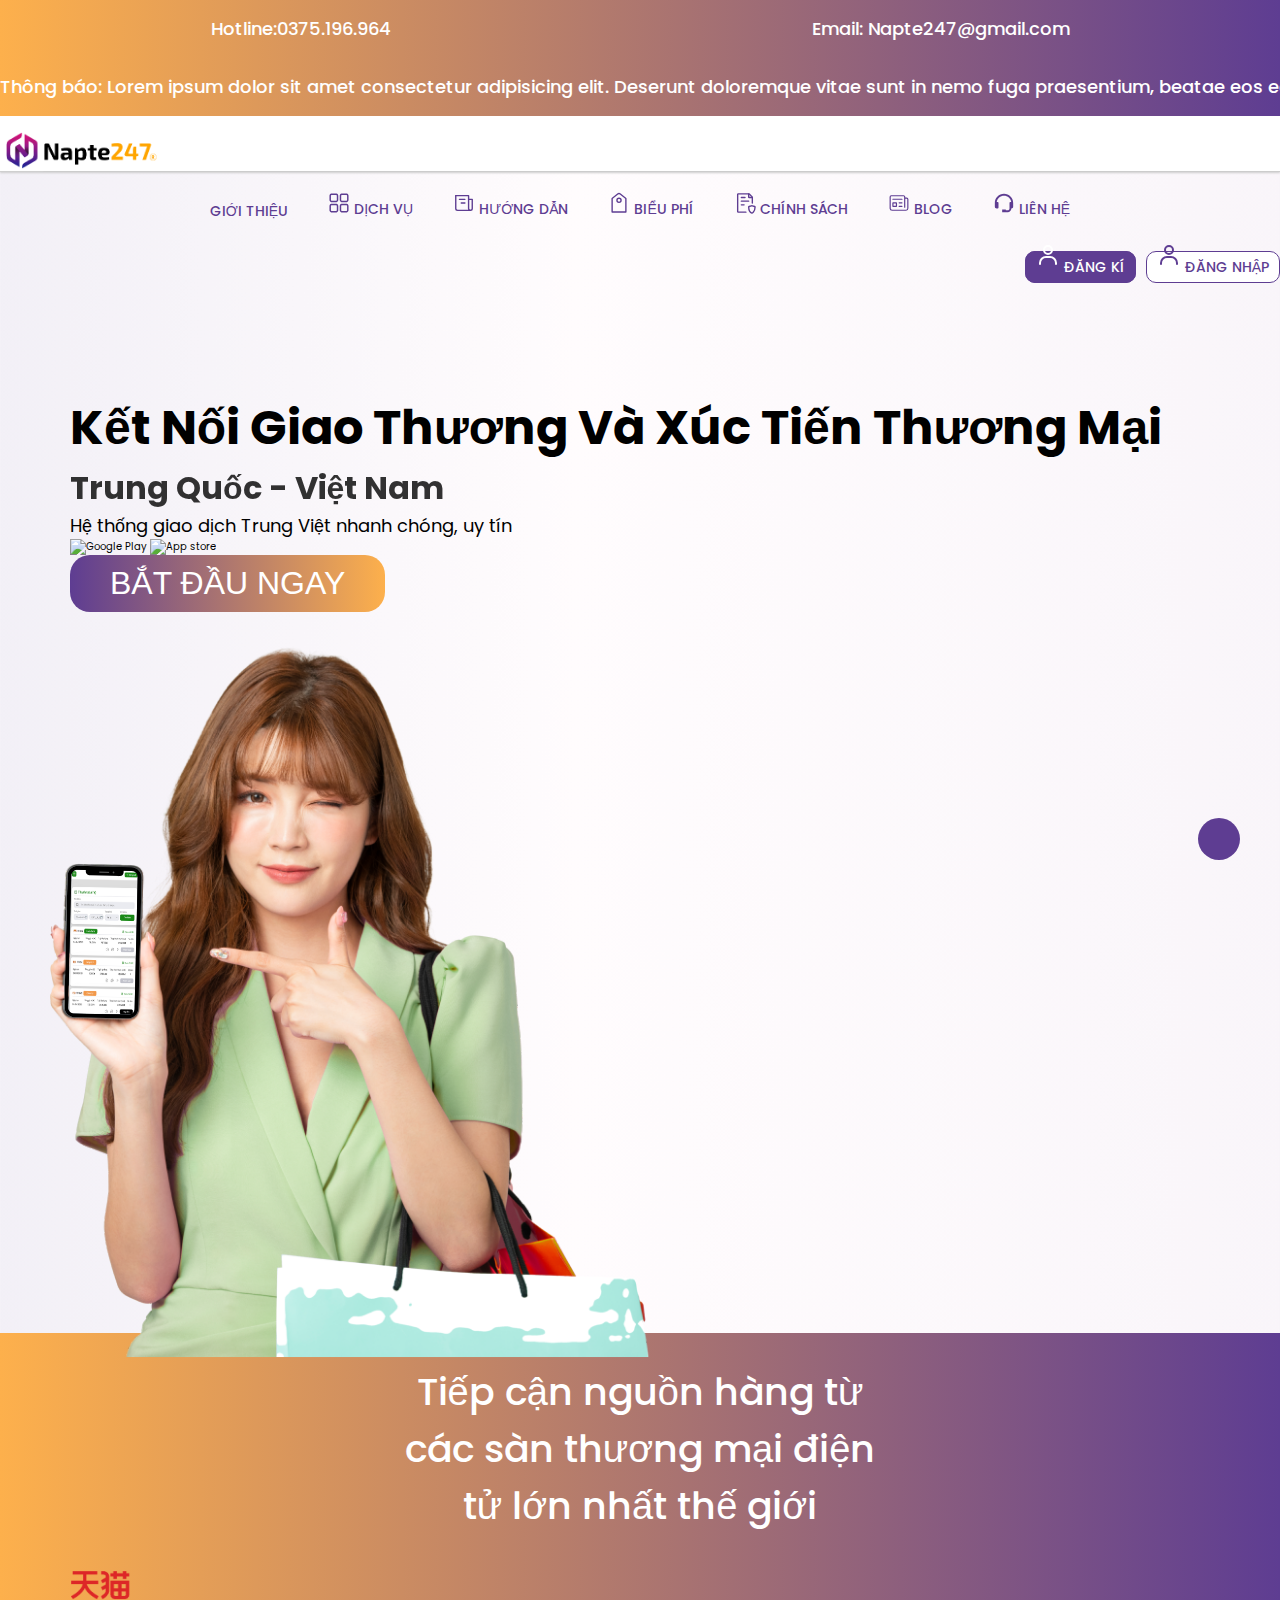
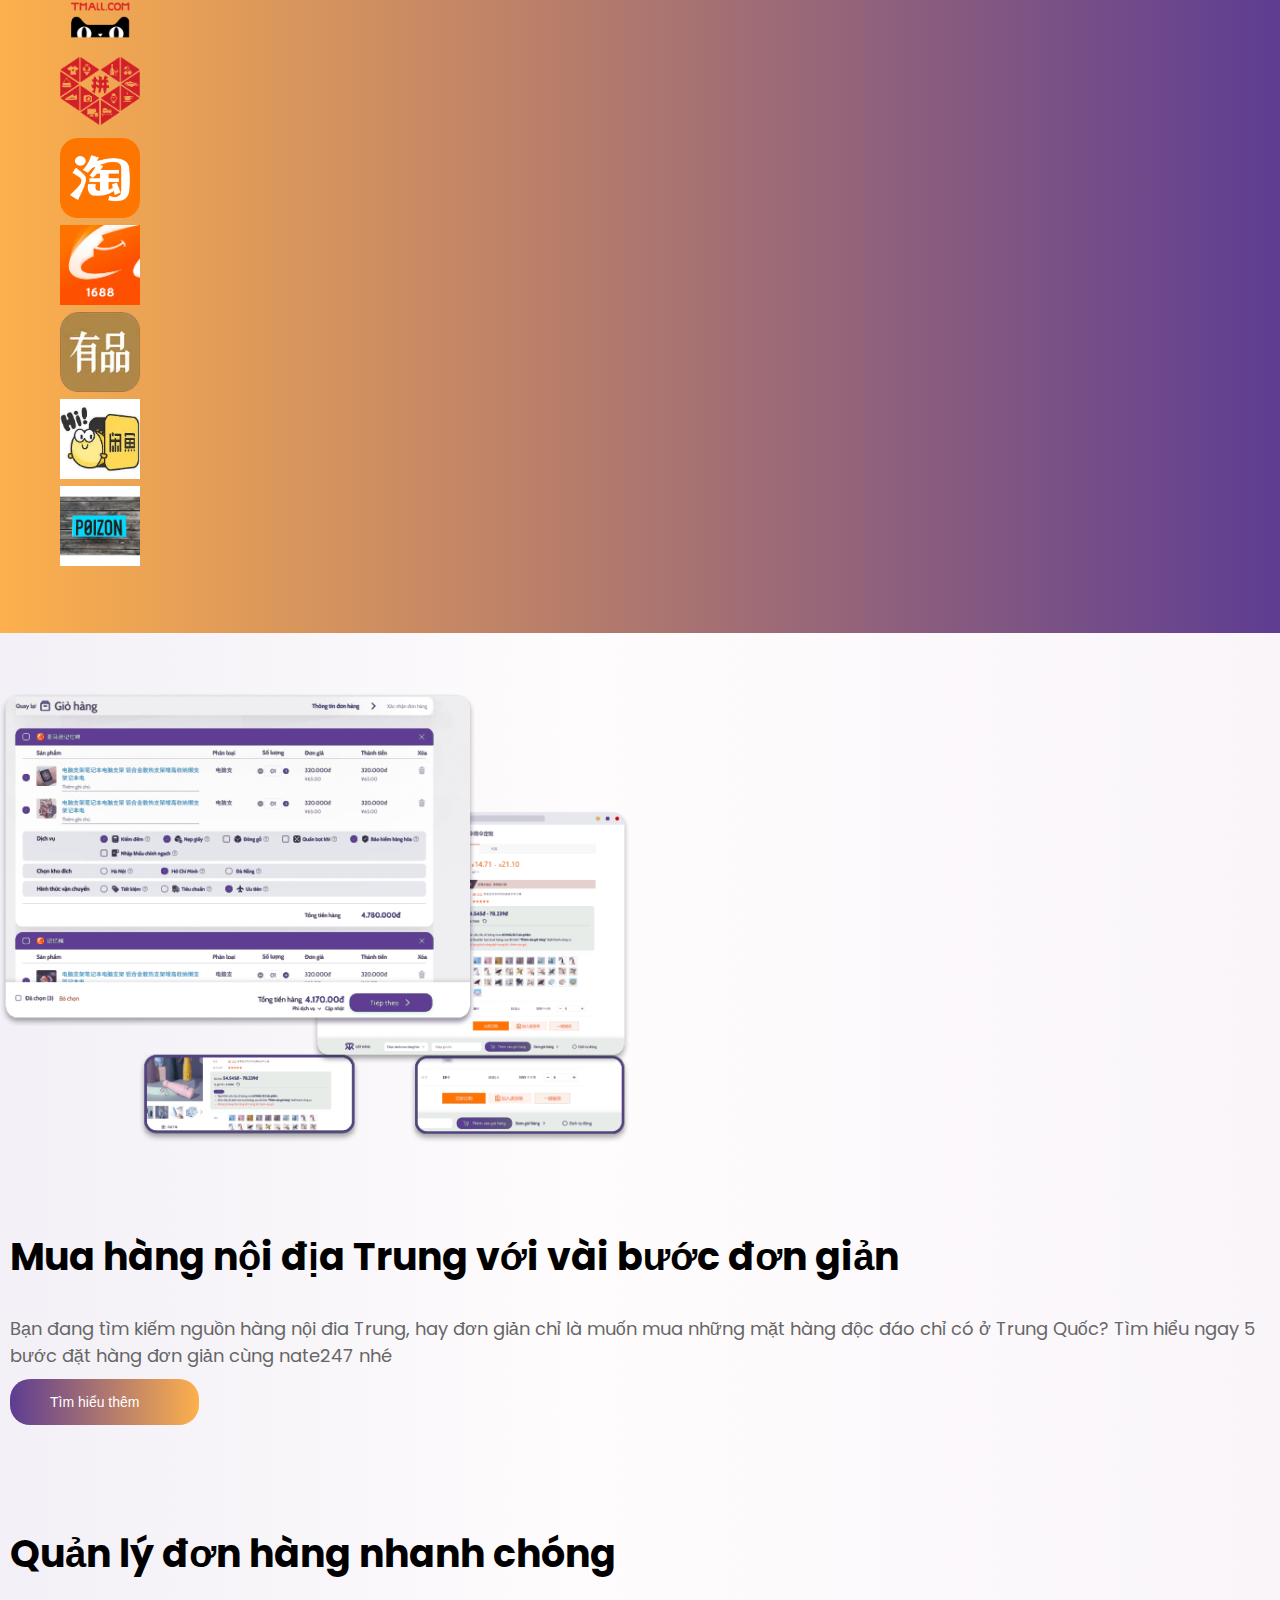
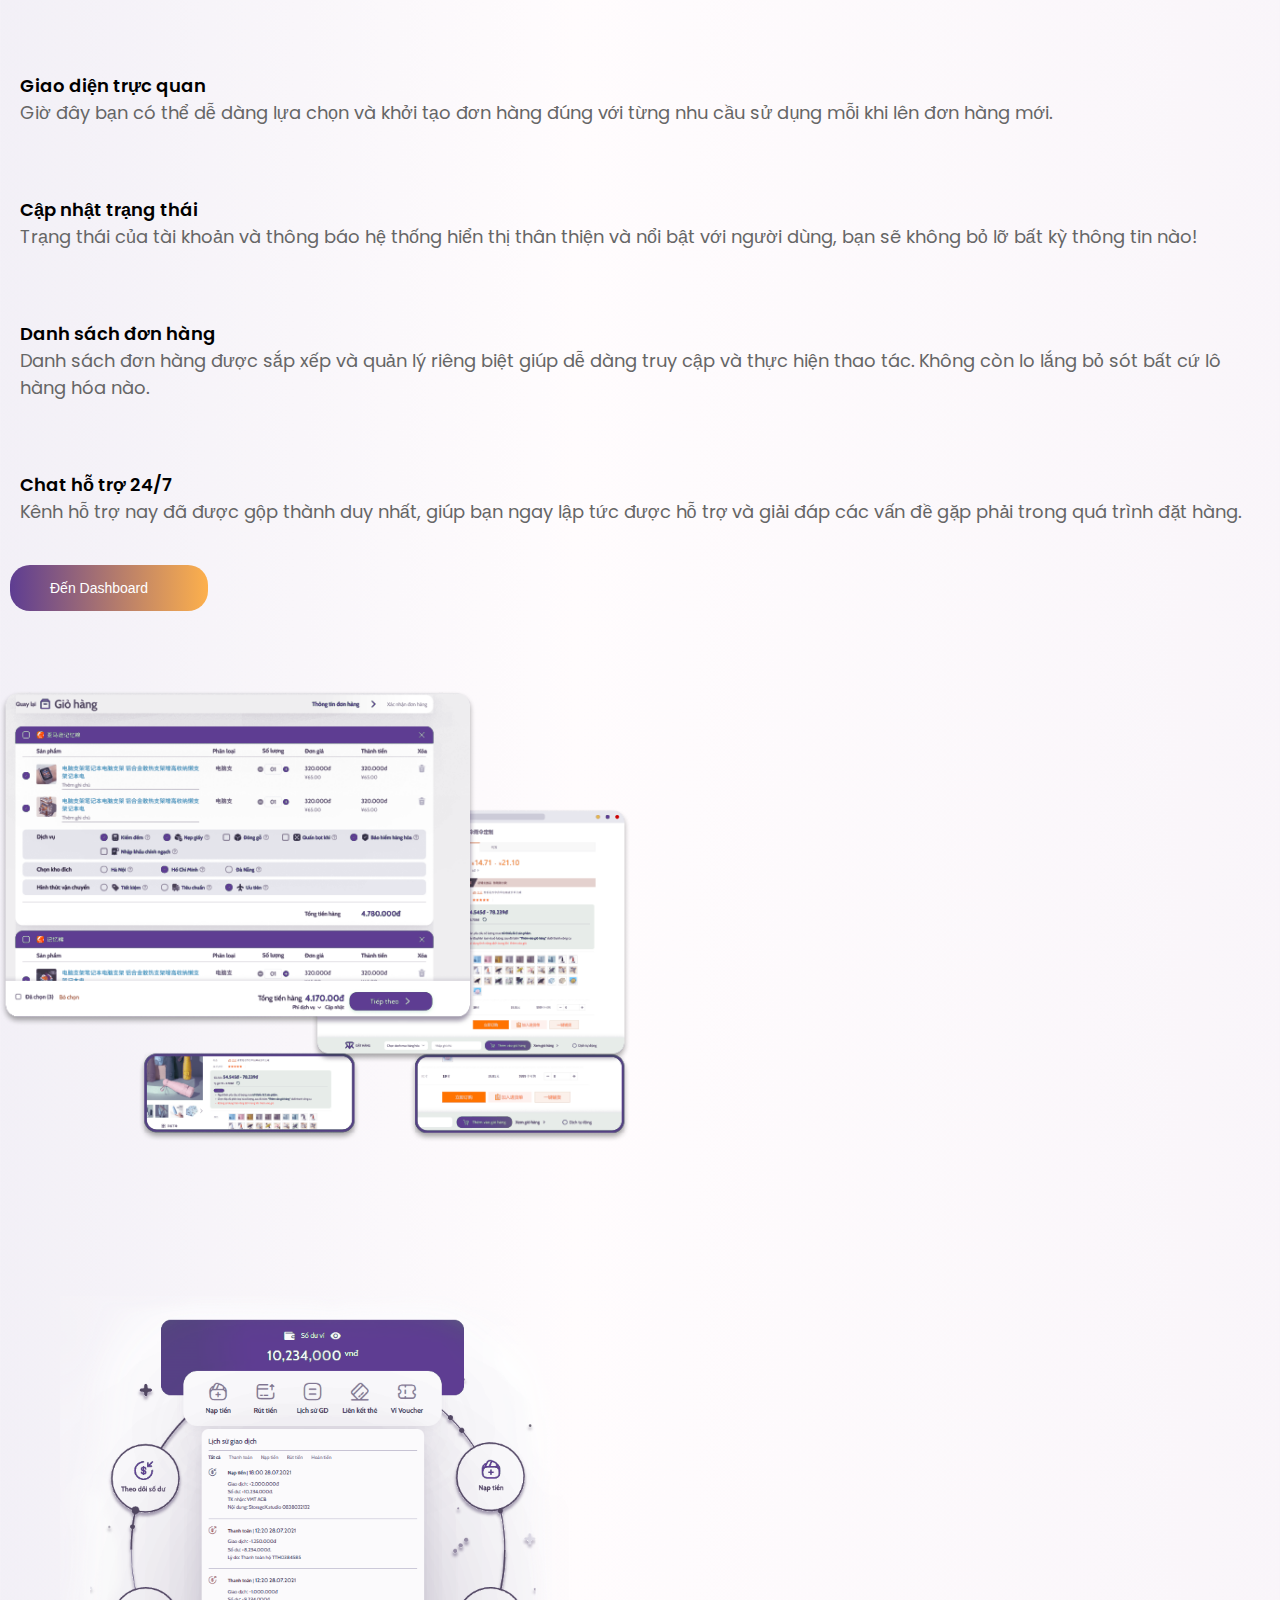
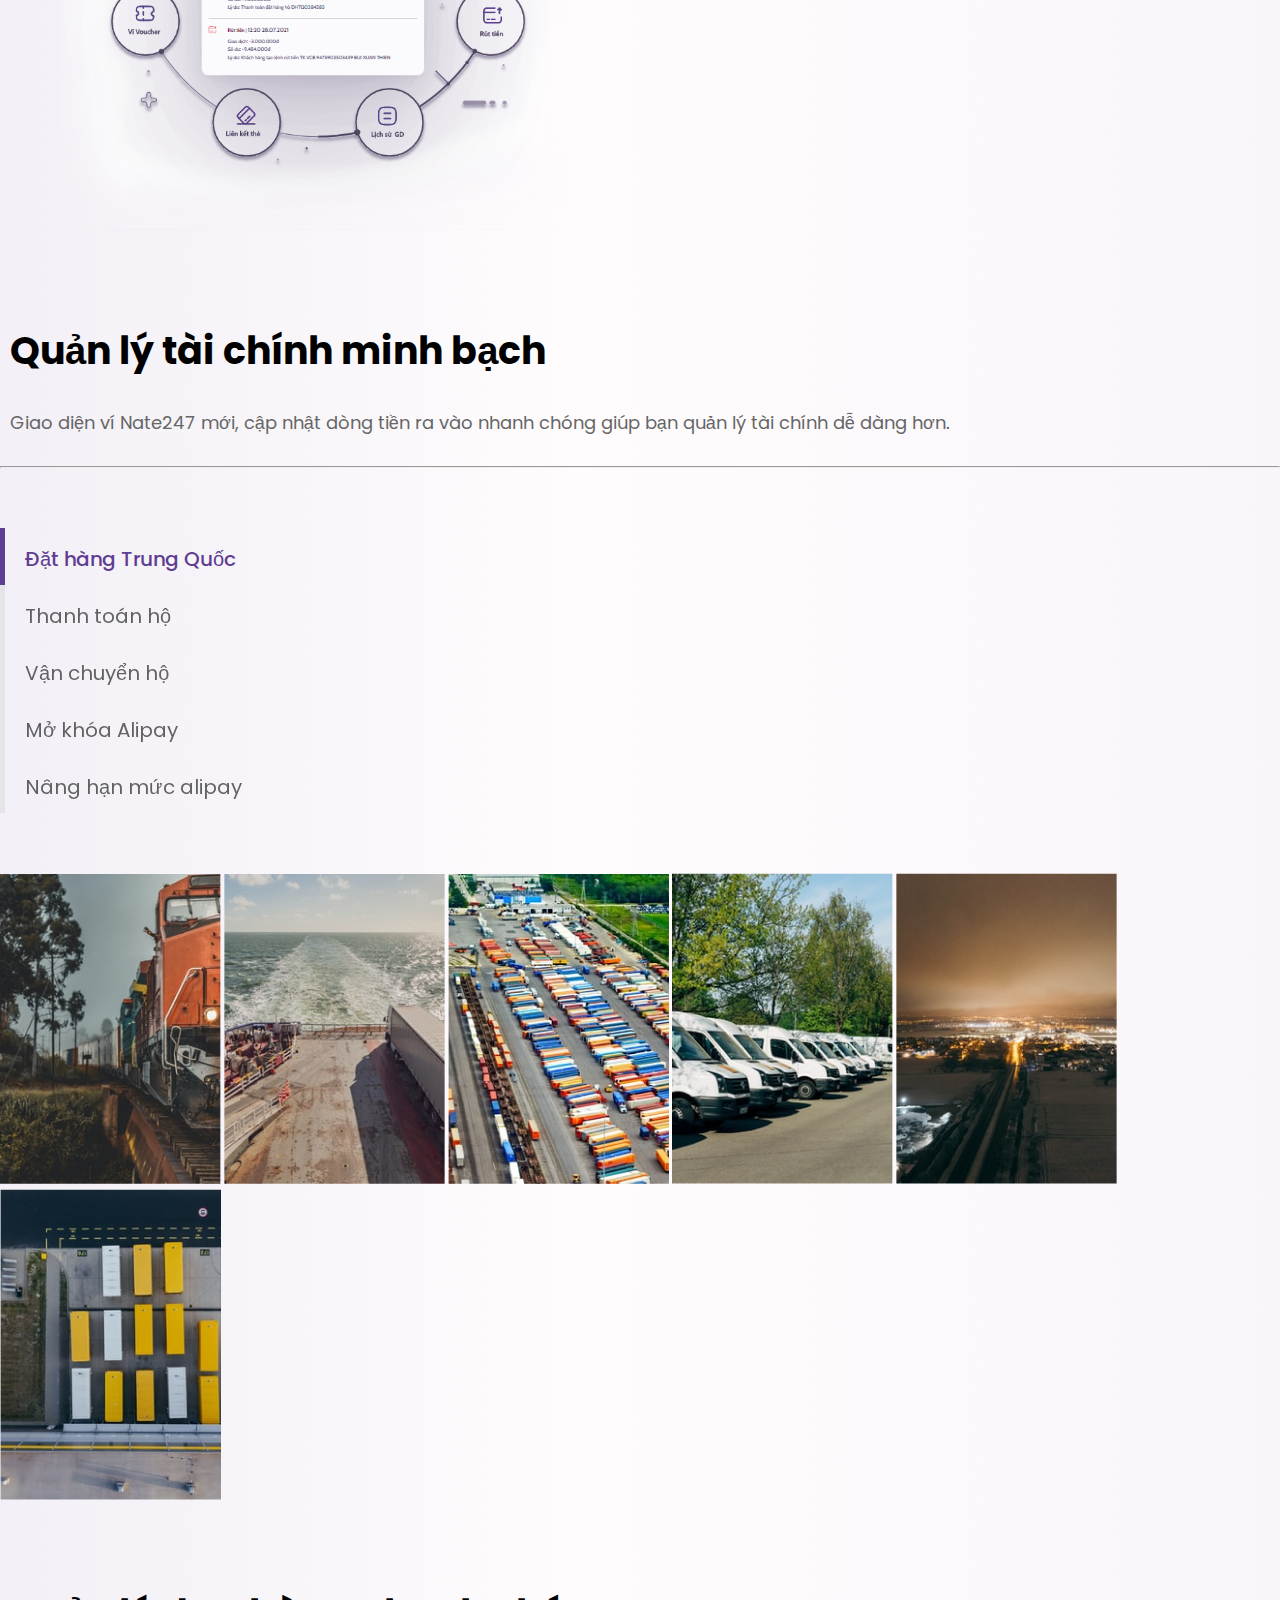
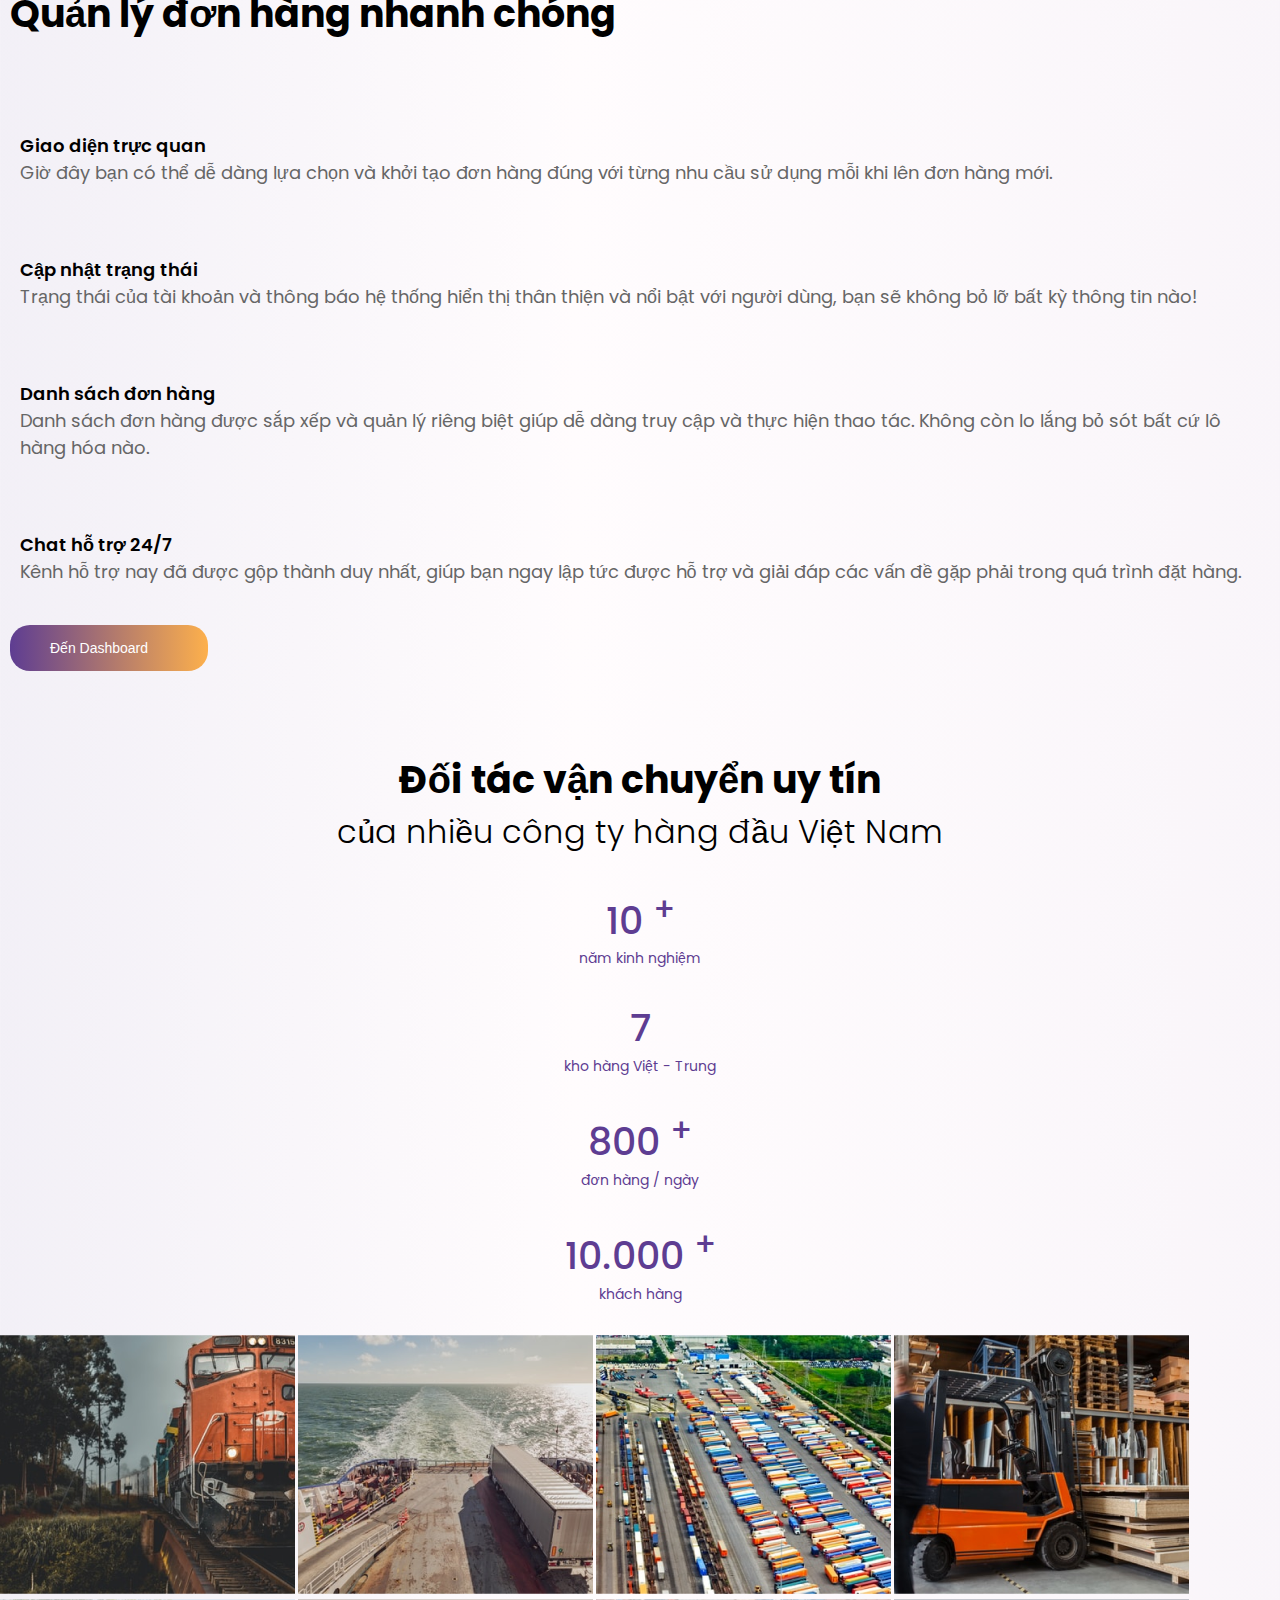
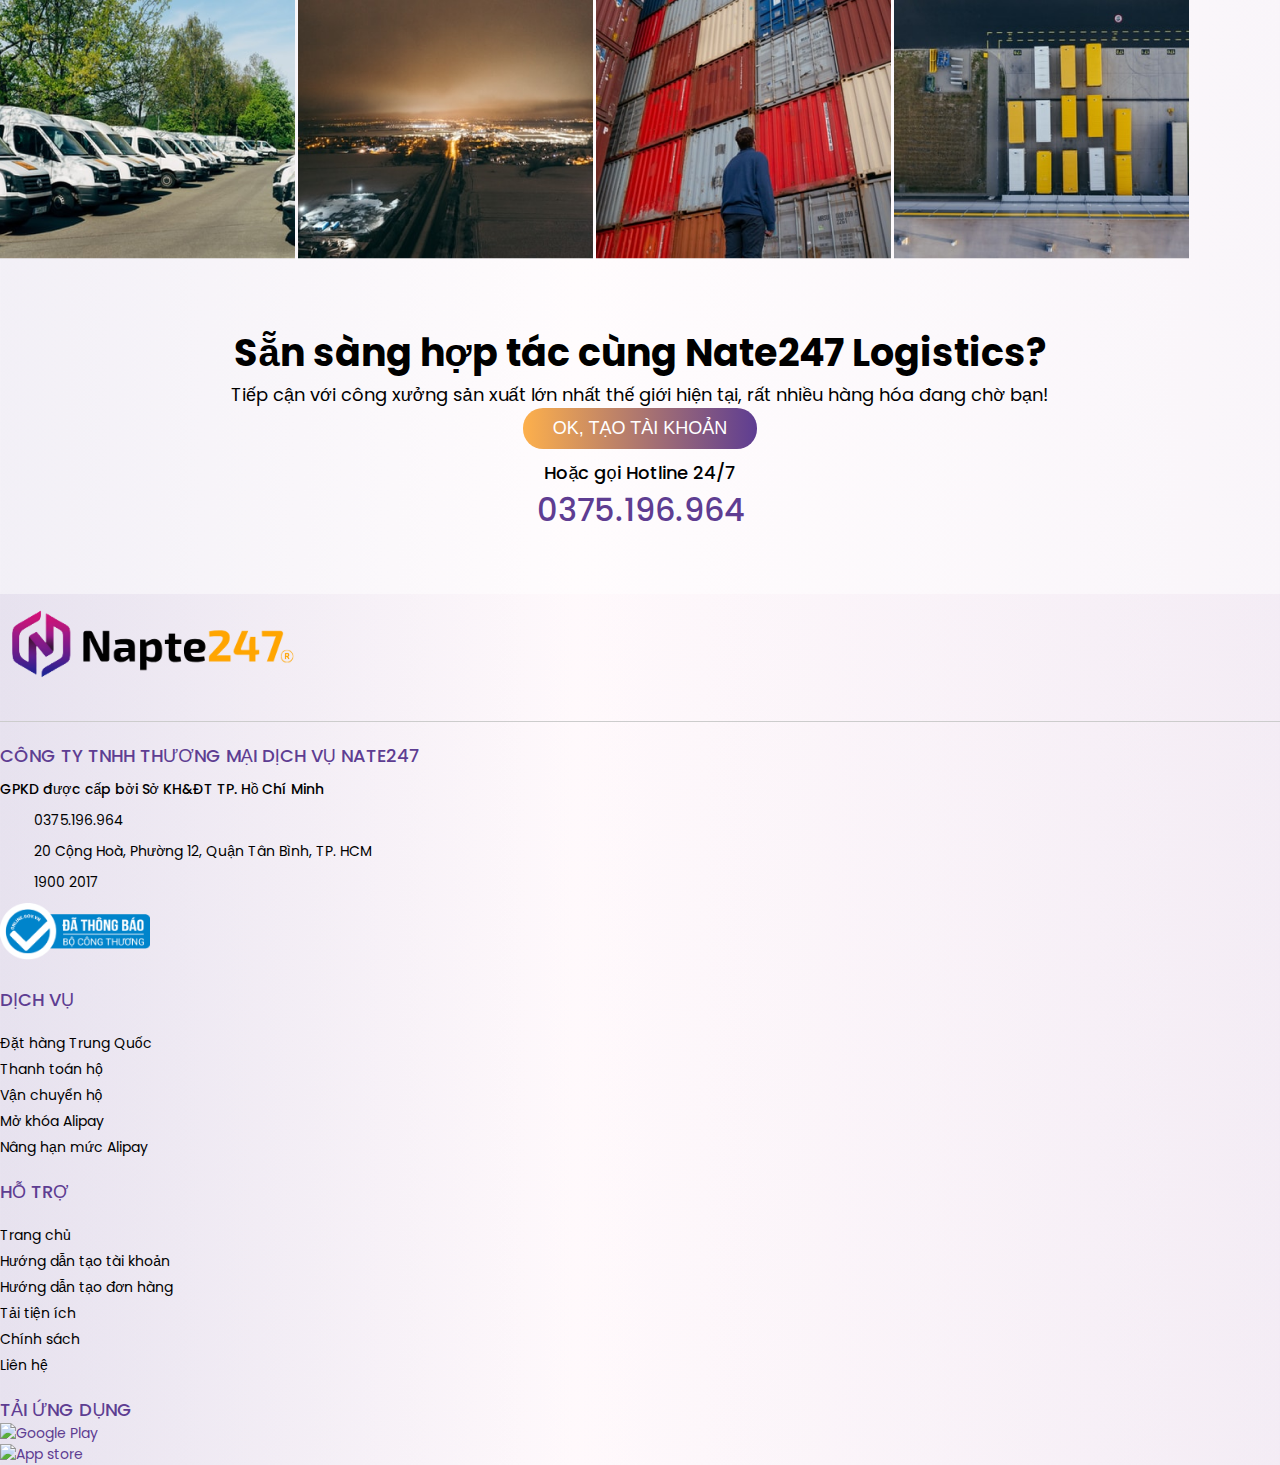
==== commit 0b5d782f: "Update index.html" ====
--- a/index.html
+++ b/index.html
@@ -149,7 +149,7 @@
                         <button>Bắt Đầu Ngay <i class="fa-solid fa-arrow-right"></i></button>
                     </div>
                     <div class="col-xl-6 col-sm-12 banner-img p-5">
-                        <img src="/asset/img/sec-banener.svg" alt="banner image">
+                        <img src="asset/img/sec-banener.svg" alt="banner image">
                     </div>
                 </div>
             </div>
@@ -476,4 +476,4 @@
     <script src="https://cdn.jsdelivr.net/npm/bootstrap@5.0.2/dist/js/bootstrap.bundle.min.js" integrity="sha384-MrcW6ZMFYlzcLA8Nl+NtUVF0sA7MsXsP1UyJoMp4YLEuNSfAP+JcXn/tWtIaxVXM" crossorigin="anonymous"></script>    <script src="asset/JavaScript/main.js"></script>
     
 </body>
-</html>+</html>
